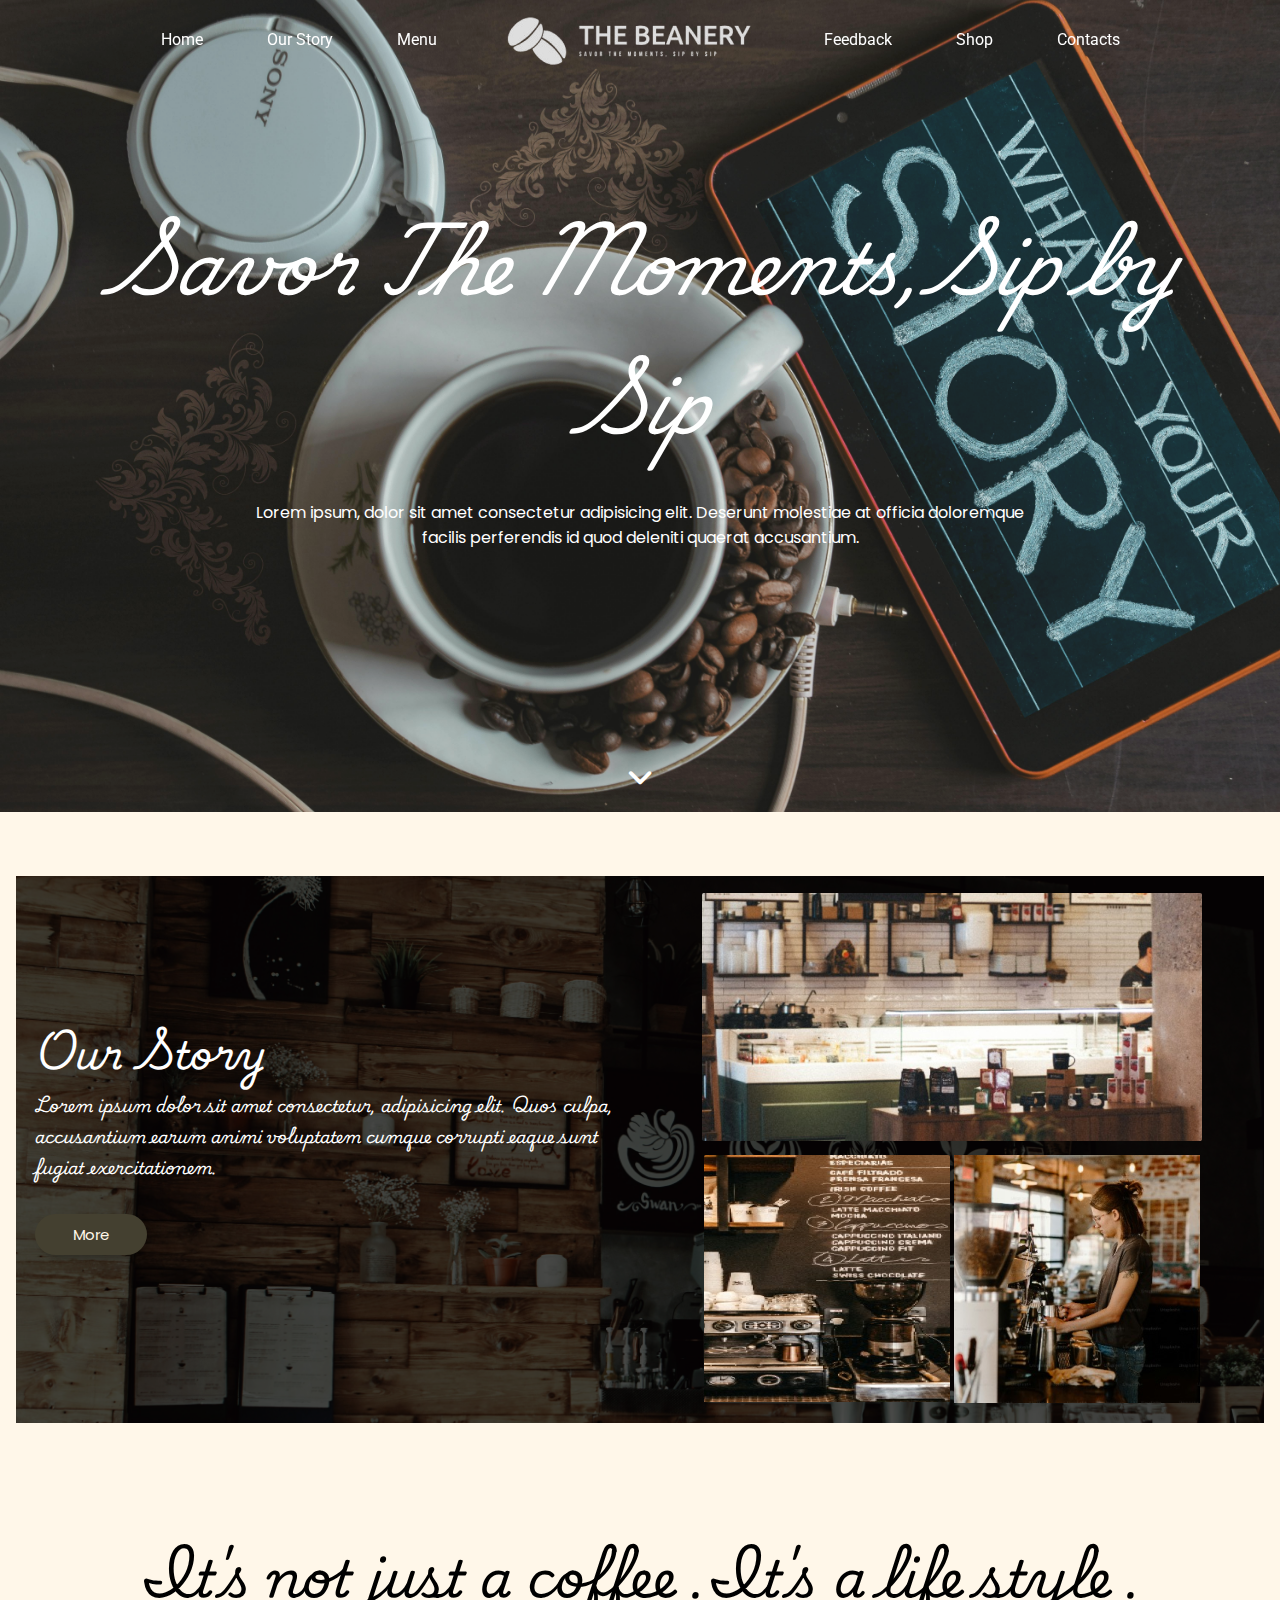
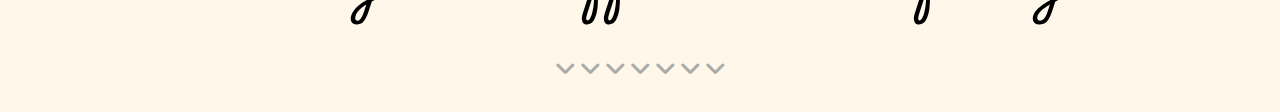
==== index.html @ 9122b4fc "0.0.1v" ====
<!DOCTYPE html>
<html lang="en">
  <head>
    <meta charset="UTF-8" />
    <meta name="viewport" content="width=device-width, initial-scale=1.0" />
    <link rel="stylesheet" href="./css/nav-bar.css" />
    <link rel="stylesheet" href="./css/body.css" />
    <link
      rel="stylesheet"
      href="https://cdn.jsdelivr.net/npm/bootstrap-icons@1.3.0/font/bootstrap-icons.css"
    />
    <link
      rel="stylesheet"
      href="https://cdnjs.cloudflare.com/ajax/libs/font-awesome/6.5.2/css/all.min.css"
    />
    <link rel="icon" type="image/png" href="./assets/icon/bean.png" />
    <script src="./js/click-btn.js" defer></script>
    <title>THE BEANERY.shop</title>
  </head>
  <body id="top">
    <!-- whole body -->
    <header class="header">
      <!-- start of nav-bar -->
      <nav>
        <div class="container nav_container">
          <a href="#top" class="nav_logo">
            <img src="../assets/logo/header-logo.png" alt="" />
          </a>
          <ul class="nav_menu">
            <li><a href="#top">Home</a></li>
            <li><a href="#story">Our Story</a></li>
            <li><a href="#menu">Menu</a></li>
            <img class="logo" src="../assets/logo/header-logo.png" alt="" />
            <li><a href="#">Feedback</a></li>
            <li><a href="#">Shop</a></li>
            <li><a href="#">Contacts</a></li>
          </ul>
          <button id="open-menu-btn"><i class="fa-solid fa-bars"></i></button>
          <button id="close-menu-btn"><i class="fa-solid fa-xmark"></i></button>
        </div>
      </nav>
      <!-- end nav-bar -->
      <!-- caption -->
      <div class="caption-container">
        <h1 class="caption-title">Savor The Moments,Sip by Sip</h1>
        <p class="caption-text">
          Lorem ipsum, dolor sit amet consectetur adipisicing elit. Deserunt
          molestiae at officia doloremque <br />facilis perferendis id quod
          deleniti quaerat accusantium.
        </p>
      </div>
      <div class="down-arrow">
        <a href="#main"><i class="fa-solid fa-angle-down"></i></a>
      </div>
    </header>
    <!-- main body container -->
    <main id="main" class="main-container">
      <!-- start of story -->
      <section id="story" class="story-container" id="story">
        <div class="contents">
          <div class="content-details">
            <h1>Our Story</h1>
            <p>
              Lorem ipsum dolor sit amet consectetur, adipisicing elit. Quos
              culpa, accusantium earum animi voluptatem cumque corrupti eaque
              sunt fugiat exercitationem.
            </p>
            <button class="btn-style">More</button>
          </div>
        </div>
        <div class="image-section">
          <div class="img-section img-1">
            <img src="../assets/image/img-1.png" alt="img-1" />
          </div>
          <div class="img-section2">
            <img src="../assets/image/img-2.png" alt="img-2" />
            <img src="../assets/image/img-3.png" alt="img-3" />
          </div>
        </div>
      </section>
      <!-- end of story -->
      <!-- start of menu -->
      <section class="menu-container" id="menu">
        <div class="menu-content">
          <h2 class="menu-title">
            It's not just a coffee .It's a life style .
          </h2>
          <!-- text underline -->
          <div class="under-arrow">
            <i class="fa-solid fa-angle-down"></i>
            <i class="fa-solid fa-angle-down"></i>
            <i class="fa-solid fa-angle-down"></i>
            <i class="fa-solid fa-angle-down"></i>
            <i class="fa-solid fa-angle-down"></i>
            <i class="fa-solid fa-angle-down"></i>
            <i class="fa-solid fa-angle-down"></i>
          </div>
          <!-- menu-details -->
          <div class="menu-details">
            <h3></h3>
          </div>
        </div>
      </section>
      <!-- end of menu -->
    </main>
    <footer></footer>
  </body>
</html>
---- css/nav-bar.css ----
@import url("https://fonts.googleapis.com/css2?family=Roboto:ital,wght@0,100;0,300;0,400;0,500;0,700;0,900;1,100;1,300;1,400;1,500;1,700;1,900&display=swap");
@import url("https://fonts.googleapis.com/css2?family=Playwrite+CO:wght@100..400&family=Poppins:ital,wght@0,100;0,200;0,300;0,400;0,500;0,600;0,700;0,800;0,900;1,100;1,200;1,300;1,400;1,500;1,600;1,700;1,800;1,900&display=swap");
@import url("./animation.css");

:root {
  --font-roboto: "Roboto", sans-serif;
  --font-popping: "Poppins", sans-serif;
  --font-playwrite: "Playwrite CO", cursive;
  --coffee: #fff7e9;
  --btn-color: #444030;
  --btn-color-pale:#444030a5;
  --white: white;
  --pale-white: #ababab;
  --container-width-lg: 82%;
  --container-width-md: 90%;
  --container-width-sm: 98%;
  --transition: all 400ms ease;
}
html {
  scroll-behavior: smooth;
}
/* universal */
* {
  padding: 0;
  margin: 0;
  box-sizing: border-box;
  list-style: none;
  text-decoration: none;
  outline: 0;
}
body {
  background-color: var(--coffee);
  font-family: var(--font-roboto);
  font-weight: 400;
  color: var(--white);
}

/* header part */
.header {
  position: relative;
  width: 100%;
  height: 100%;
  display: flex;
  flex-direction: column;
  overflow: hidden;
}
/* bg-image */
.header::before {
  content: "";
  position: absolute;
  bottom: 0;
  width: 100%;
  height: 100%;
  background-image: url("../assets/image/header-bg.jpg");
  background-size: cover;
  background-position: center;
  opacity: 0.9;
  z-index: -1;
}

/* nav bar */
h1,
h2,
h3,
h4 {
  color: var(--white);
}
h1 {
  font-size: 4.4rem;
}
h2 {
  font-size: 3.2rem;
}
img {
  max-width: 100%;
  object-fit: cover;
}
.container {
  width: var(--container-width-lg);
  max-width: 1800px;
  margin: 0 auto;
}
.nav_logo {
  display: none;
}
/* nav-bar */
nav {
  width: 100vw;
  height: 5rem;
  display: flex;
  justify-content: center;
  position: fixed;
  z-index: 10;
  background-color: transparent;
  animation: fadeIn 1s ease-in-out;
}
nav a {
  color: var(--white);
  font-size: 1rem;
  transition: var(--transition);
}
nav a:hover {
  color: var(--white);
}
.nav_container {
  display: flex;
  justify-content: center;
  align-items: center;
}
nav button {
  display: none;
}
.nav_menu {
  display: flex;
  justify-content: center;
  align-items: center;
  gap: 4rem;
}

/* end of nav bar */
/* caption-container */
.caption-container {
  display: flex;
  flex-direction: column;
  justify-content: center;
  align-items: center;
  margin: 15% 0;
  padding: 0 2rem;
  text-align: center;
  animation: fadeIn 0.5s ease-in-out;
}
.caption-title {
  font-family: var(--font-playwrite);
  font-weight: 600;
  font-style: italic;
  margin-bottom: 10px;
  animation: slideInFromLeft 0.5s ease-in-out;
}
.caption-text {
  font-family: var(--font-popping);
  font-weight: 400;
  font-style: normal;
  padding: 20px 20px;
  animation: slideInFromRight 0.5s ease-in-out;
}
/* arrow part */
.down-arrow {
  display: flex;
  justify-content: center;
  align-items: baseline;
  color: var(--white);
  animation: fadeIn 0.5s ease-in-out;
  margin-bottom: 20px;
}
.down-arrow i {
  font-size: 30px;
  cursor: pointer;
  color: var(--white);
  transition: all 0.3s ease-in-out;
  animation: heartbeat 1s ease-in-out infinite;
}
/* anchor element animation for laptop version */
@media screen and (min-width: 1200px) {
  .nav_menu a{
    color:white;
    line-height: 2;
    position: relative;
  }
  .nav_menu a::before{
    content: "";
    position: absolute;
    width: 0;
    height: 2px;
    border-radius: 2px;
    background-color: var(--white);
    bottom: -0.2rem;
    left: 50%;
    transition: width 0.4s, left 0.4s;
  }
  .nav_menu a:hover::before{
    width: 100%;
    left: 0;
  }
}
/* for large tablet */
@media screen and (max-width: 1024px) {
  .header {
    width: 100%;
    height: auto;
    display: flex;
    flex-direction: column;
    overflow: hidden;
  }
  h1 {
    font-size: 2rem;
  }
  h2 {
    font-size: 1.6rem;
  }
  .container {
    width: var(--container-width-md);
  }
  .lead {
    margin-top: 0.6rem;
  }
  nav {
    background-color:var(--btn-color-pale);
  }
  .nav_container {
    position: relative;
    width: 100%;
    justify-content: space-between;
    align-items: center;
  }
  .nav_logo {
    display: block;
    color: var(--color-white);
    margin-left: 2rem;
  }
  .nav_menu {
    position: fixed;
    top: 5rem;
    right: 0;
    height: fit-content;
    width: 18rem;
    flex-direction: column;
    gap: 0;
    z-index: 99;
    display: none;
    perspective: 500px;
  }
  /* nav menu animation */
  .nav_menu li {
    width: 100%;
    height: 5.4rem;
    animation: flipnavItem 400ms ease forwards;
    transform-origin: top;
  }
  .nav_menu li:nth-child(2) {
    animation-delay: 50ms;
  }
  .nav_menu li:nth-child(3) {
    animation-delay: 150ms;
  }
  .nav_menu li:nth-child(4) {
    animation-delay: 250ms;
  }
  .nav_menu li:nth-child(5) {
    animation-delay: 350ms;
  }
  .nav_menu li:nth-child(6) {
    animation-delay: 450ms;
  }
  .nav_menu li:nth-child(7) {
    animation-delay: 550ms;
  }
  .logo{
    display: none;
  }
  .nav_menu li a {
    background-color: var(--coffee);
    box-shadow: -2rem 2rem 2rem rgba(0, 0, 0, 0.2);
    color:var(--btn-color);
    width: 100%;
    height: 100%;
    display: flex;
    align-items: center;
    justify-content: center;
  }
  
  .nav_menu li a:hover {
    background-color: var(--btn-color-pale);
    color: var(--pale-white);
  }
  /* menu button */
  nav button {
    display: inline-block;
    margin-left: 1.4rem;
    background-color: transparent;
    color: var(--white);
    cursor: pointer;
    border: none;
    font-size: 2.4rem;
  }
  nav button#close-menu-btn {
    display: none;
    margin-right:2rem;
  }
  nav button#open-menu-btn {
    display: inline-block;
    margin-right: 2rem;
  }
  
}
/* media reponsive for mobile */
@media screen and (max-width: 768px) {
  .container {
    width: var(--container-width-sm);
  }
  h1{
    font-size: 2.6rem;
  }
  h2{
    font-size: 1.4rem;
  }
  h3{
    font-size: 1.2rem;
  }
  .btn-lg {
    font-size: 1rem;
  }
  /* nav bar */
  nav button{
    margin: 0;
    font-size: 1.7rem;
  }
  .nav_logo {
    margin: 4px;
  }
  .btn {
    display: flex;
    justify-content: flex-end;
    align-items: center;
    cursor: pointer;
  }
  .btn i:hover {
    color: var(--coffee);
  }
  
  .logo img {
    display: block;
    width: 200px;
    height: auto;
  }
  .caption-container {
    display: flex;
    flex-direction: column;
    justify-content: center;
    align-items: center;
    margin-top: 25%;
    margin-bottom: 0;
  }
  .caption-title {
    font-size: 20px;
    margin: 0;
  }
  .caption-text {
    font-size: 14px;
    padding: 0 20px;
  }
  .down-arrow {
    display: flex;
    justify-content: center;
    align-items: flex-end;
    color: var(--white);
    margin-top: 60%;
    padding: 10px 0;
  }
  .down-arrow i {
    font-size: 30px;
    cursor: pointer;
    color: var(--white);
    transition: all 0.3s ease-in-out;
    animation: heartbeat 1s ease-in-out infinite;
  }
}
---- css/body.css ----
@import url("./nav-bar.css");
@import url("./animation.css");

:root {
  --font-roboto: "Roboto", sans-serif;
  --font-popping: "Poppins", sans-serif;
  --font-playwrite: "Playwrite CO", cursive;
  --coffee: #fff7e9;
  --btn-color: #444030;
  --btn-color-pale: #444030a5;
  --white: white;
  --pale-white: #ababab;
  --container-width-lg: 82%;
  --container-width-md: 90%;
  --container-width-sm: 98%;
  --transition: all 400ms ease;
}

.main-container {
  width: 100%;
  height: 100vh;
  display: flex;
  flex-direction: column;
  justify-content: center;
  align-items: center;
  background-color: var(--coffee);
  animation: slideInFromBottom 0.5s ease-in-out;
  gap: 20px;
}
/* start of story */
.story-container {
  width: calc(100% - 2rem);
  height: 80%;
  position: relative;
  background-image: url('../assets/image/story-bg.jpg');
  background-position: center;
  background-size: cover;
  background-repeat: no-repeat;
  margin: 4rem;
  display: flex;
  justify-content: space-between;
  align-items: center;
  overflow: hidden;
}
.story-container::before{
  content: '';
  position: absolute;
  top: 0;
  left: 0;
  width: 100%;
  height: 100%;
  background-color: rgba(0, 0, 0, 0.7);
  z-index: 1;
}

.contents,
.image-section {
  z-index: 2;
}

.contents{
  width: 50%;
  height: 100%;
  display: flex;
  flex-direction: column;
  justify-content: center;
  align-items: center;
  text-align: left;
  color: var(--white);
}

.contents {
  font-family: var(--font-playwrite);
  margin: 1rem 0;
  font-weight: 400;
  padding: 0 1.2rem;
}
.content-details{
  animation: slideInFromLeft 2s ease-in-out;
}
.contents h1 {
  font-size: 2.4rem;
  font-weight: 600;
}
.btn-style {
  width: 7rem;
  margin: 2rem 0;
  padding: 0.5rem;
  background-color: var(--btn-color);
  font-family: var(--font-popping);
  font-size: 15px;
  border: 1px solid transparent;
  color: var(--coffee);
  border-radius:2rem ;
  cursor: pointer;
  transition: var(--transition);
  box-shadow: 4px 4px 4px rgba(0, 0, 0, 0.2);
}

.btn-style:hover {
  background-color:var(--pale-white);
}

.image-section {
  width: 50%;
  display: flex;
  flex-direction: column;
  justify-content: center;
  align-items: center;
  gap: 10px;
  animation: fadeIn 2s ease-in-out;
}
.img-section,
.img-section2{
  max-width: 100%;
  height: auto;
}
.img-section .img-1{
  flex-direction: column;
  justify-content: center;
  align-items: center;
}
.img-section2{
  flex-direction: row;
  gap: 10px;
}
/* end of story */
/* start of menu */
.menu-container {
  width: 100%;
  display: flex;
  flex-direction: column;
  justify-content: center;
  align-items: center;
  text-align: center;
  margin: 1rem;
  animation: fadeIn 1.5s ease-in-out;
}

.menu-content h2{
  font-family: var(--font-playwrite);
  color: black;
  margin-bottom: 1rem;
  animation: slideInFromLeft 1.5s ease-in-out;
}
.under-arrow{
  text-align: center;
  animation: slideInFromBottom 2s ease-in-out;
  color: black;
}
.under-arrow i{
  margin: 1rem 0;
  gap: 0;
  padding: 0;
  font-size: 1.5rem;
  color: var(--pale-white);
  animation: moveUpDown 1s ease-in-out infinite;
}

/* responsive for tablet */
@media screen and (max-width: 1024px) {
  .story-container {
    display: flex;
    width: 100%;
    justify-content: center;
    align-items: center;
  }
  .contents{
    width: 50%;
    height: auto;
  }
  .contents h1{
    font-size: 1.5rem;
  }
  .contents p{
    font-size: 0.7rem;
  }
  .image-section {
    width: 50%;
    display: flex;
    flex-direction: column;
    justify-content: center;
    align-items: center;
    gap: 10px;
    margin-left: 1rem;
  }
  .img-section{
    max-width: 100%;
  }
  .img-section2{
    max-width: 50%;
  }
  .img-section.img-1{
    width: 100%;
    flex-direction: column;
    justify-content: center;
    align-items: center;
  }
  .img-section2{
    display: flex;
    width: 100%;
    justify-content: center;
    align-items: center;
    flex-direction: row;
  }
}
/* responsive for mobile */
@media screen and (max-width: 600px) {
  .story-container {
    display: flex;
    width: 100%;
    flex-direction: column;
    justify-content: center;
    align-items: center;
  }
  .contents{
    width: 100%;
    height: auto;
  }
  .content-details{
    width: 100%;
    margin-top: 2rem;
  }
  .contents h1{
    font-size: 1.5rem;
  }
  .contents p{
    font-size: 0.7rem;
  }
  .image-section {
    width:60%;
    display: flex;
    flex-direction: column;
    justify-content: center;
    align-items: center;
    gap: 10px;
    margin:0 1rem;
  }
}
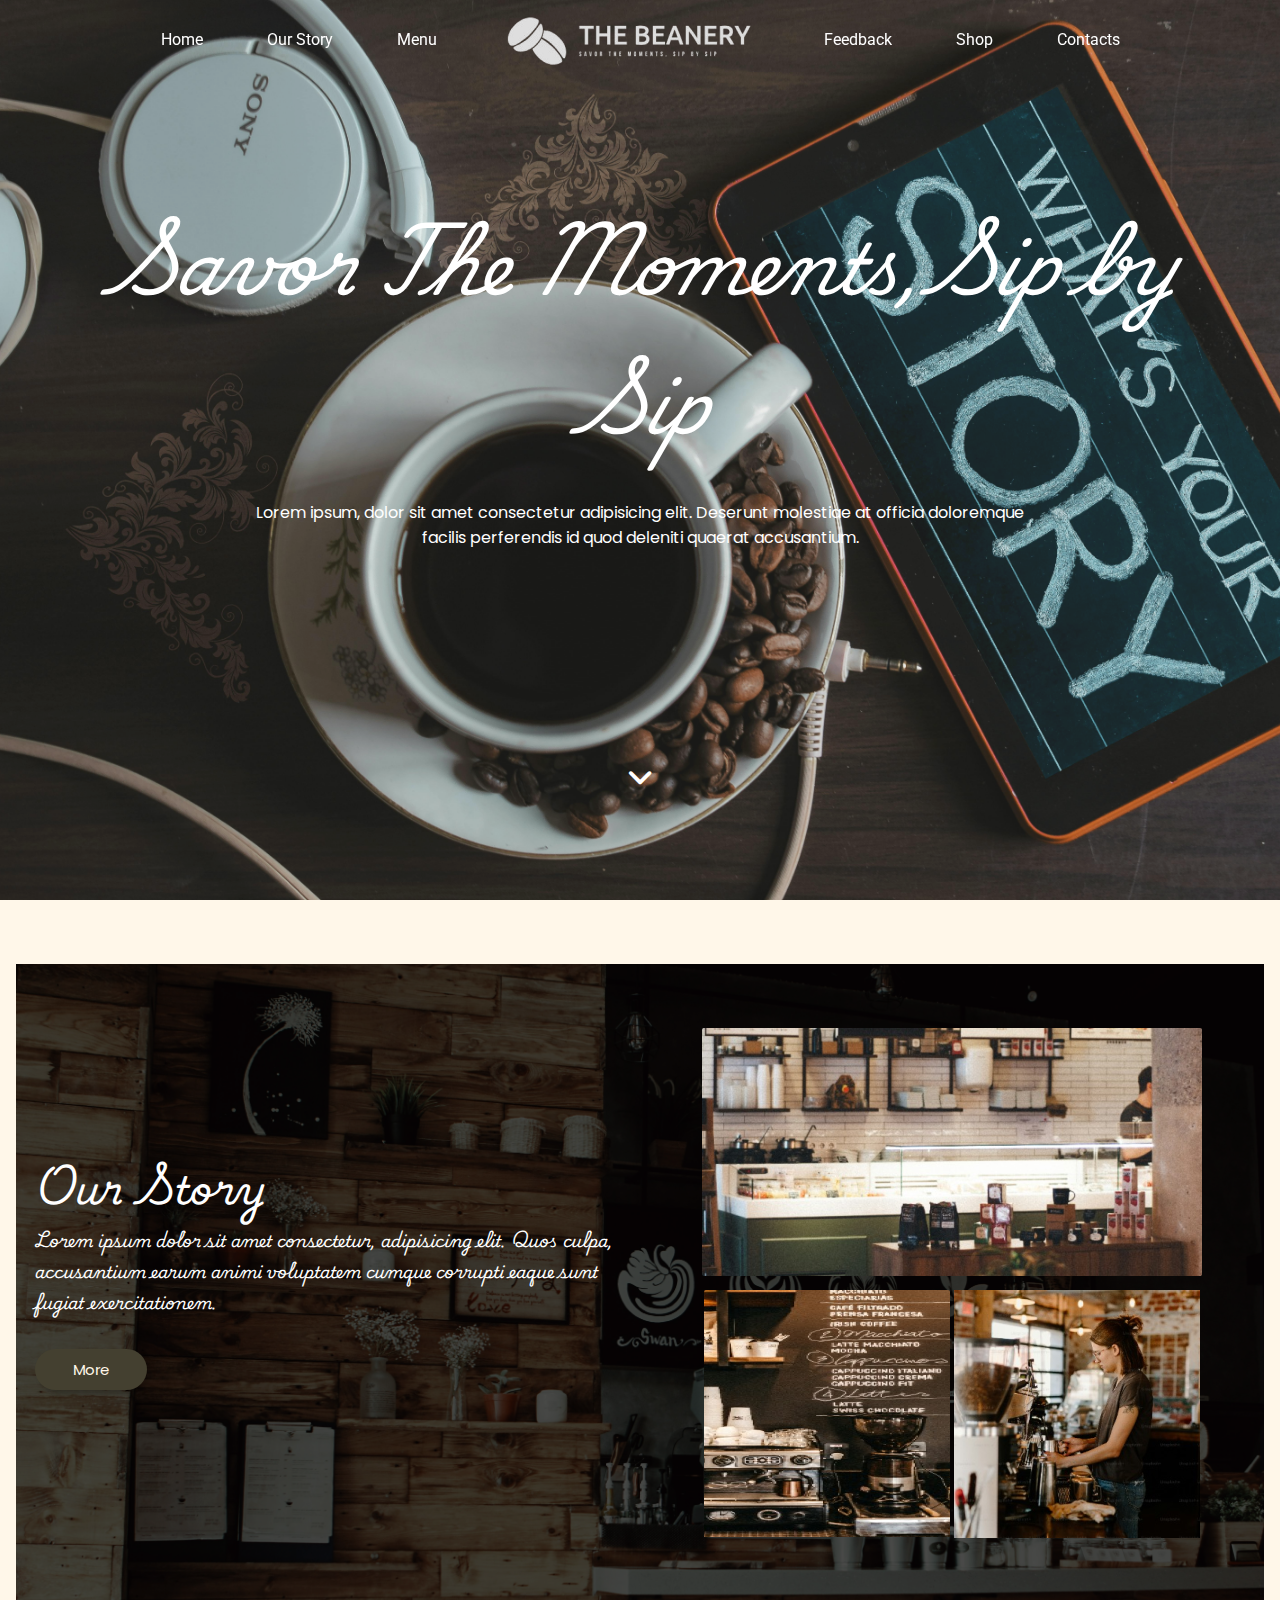
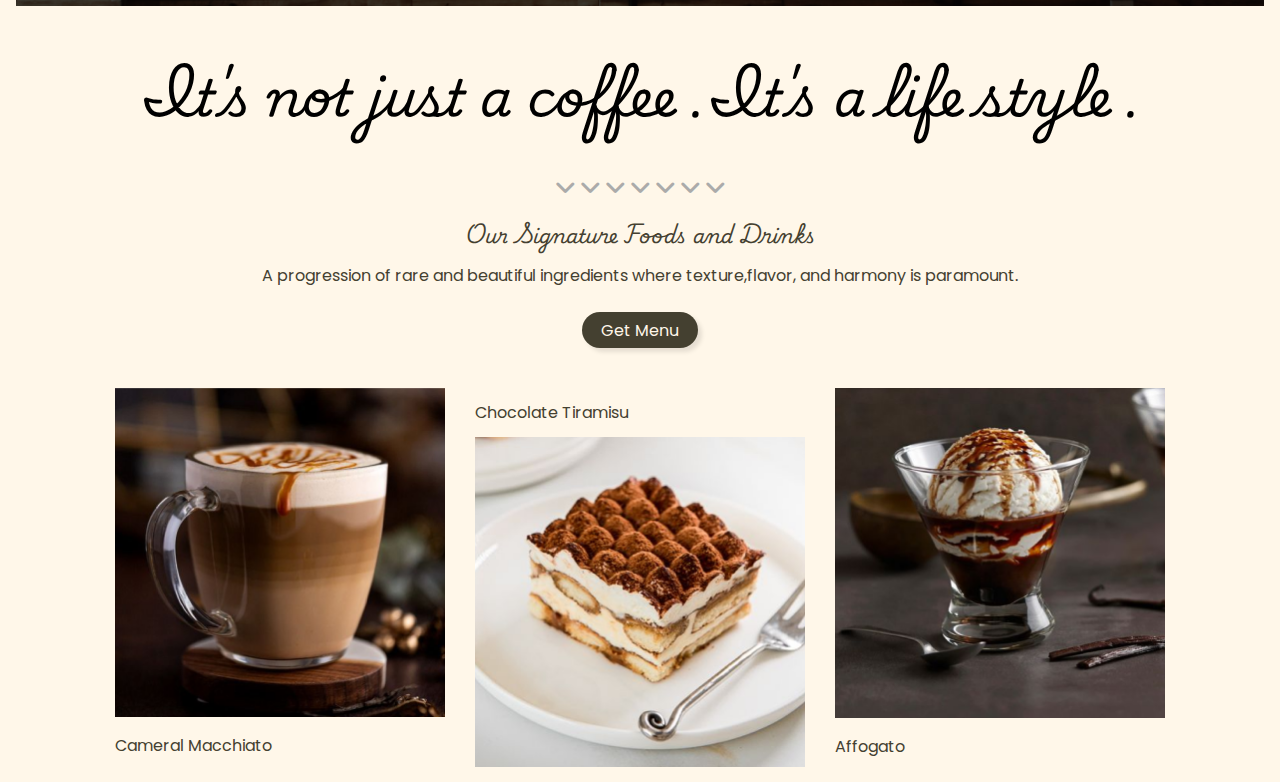
==== commit 0ce0f8c4: "completed menu part" ====
--- a/index.html
+++ b/index.html
@@ -15,6 +15,7 @@
     />
     <link rel="icon" type="image/png" href="./assets/icon/bean.png" />
     <script src="./js/click-btn.js" defer></script>
+
     <title>THE BEANERY.shop</title>
   </head>
   <body id="top">
@@ -24,13 +25,13 @@
       <nav>
         <div class="container nav_container">
           <a href="#top" class="nav_logo">
-            <img src="../assets/logo/header-logo.png" alt="" />
+            <img src="./assets/logo/header-logo.png" alt="" />
           </a>
           <ul class="nav_menu">
             <li><a href="#top">Home</a></li>
             <li><a href="#story">Our Story</a></li>
             <li><a href="#menu">Menu</a></li>
-            <img class="logo" src="../assets/logo/header-logo.png" alt="" />
+            <img class="logo" src="./assets/logo/header-logo.png" alt="" />
             <li><a href="#">Feedback</a></li>
             <li><a href="#">Shop</a></li>
             <li><a href="#">Contacts</a></li>
@@ -70,11 +71,11 @@
         </div>
         <div class="image-section">
           <div class="img-section img-1">
-            <img src="../assets/image/img-1.png" alt="img-1" />
+            <img src="./assets/image/img-1.png" alt="img-1" />
           </div>
           <div class="img-section2">
-            <img src="../assets/image/img-2.png" alt="img-2" />
-            <img src="../assets/image/img-3.png" alt="img-3" />
+            <img src="./assets/image/img-2.png" alt="img-2" />
+            <img src="./assets/image/img-3.png" alt="img-3" />
           </div>
         </div>
       </section>
@@ -97,7 +98,27 @@
           </div>
           <!-- menu-details -->
           <div class="menu-details">
-            <h3></h3>
+            <h3>Our Signature Foods and Drinks</h3>
+            <p>
+              A progression of rare and beautiful ingredients where
+              texture,flavor, and harmony is paramount.
+            </p>
+            <button class="btn-menu">Get Menu</button>
+          </div>
+          <div class="menu-img">
+            <div class="img-container">
+              <img src="./assets/image/cameral.png" alt="cameral macchiato" />
+              <p class="img-p">cameral macchiato</p>
+            </div>
+            <div class="img-container">
+              <p class="img-pa">chocolate tiramisu</p>
+              <img src="./assets/image/chocolate.png" alt="chocolate tiramisu" />
+              <p class="img-para">chocolate tiramisu</p>
+            </div>
+            <div class="img-container">
+              <img src="./assets/image/affogato.png" alt="affogato" />
+              <p class="img-p">affogato</p>
+            </div>
           </div>
         </div>
       </section>
--- a/css/nav-bar.css
+++ b/css/nav-bar.css
@@ -8,7 +8,7 @@
   --font-playwrite: "Playwrite CO", cursive;
   --coffee: #fff7e9;
   --btn-color: #444030;
-  --btn-color-pale:#444030a5;
+  --btn-color-pale: #444030a5;
   --white: white;
   --pale-white: #ababab;
   --container-width-lg: 82%;
@@ -92,7 +92,7 @@
   position: fixed;
   z-index: 10;
   background-color: transparent;
-  animation: fadeIn 1s ease-in-out;
+  animation: fadeIn 1.5s ease-in-out;
 }
 nav a {
   color: var(--white);
@@ -127,21 +127,21 @@
   margin: 15% 0;
   padding: 0 2rem;
   text-align: center;
-  animation: fadeIn 0.5s ease-in-out;
+  animation: fadeIn 1s ease-in-out;
 }
 .caption-title {
   font-family: var(--font-playwrite);
   font-weight: 600;
   font-style: italic;
   margin-bottom: 10px;
-  animation: slideInFromLeft 0.5s ease-in-out;
+  animation: slideInFromLeft 2s ease-in-out;
 }
 .caption-text {
   font-family: var(--font-popping);
   font-weight: 400;
   font-style: normal;
   padding: 20px 20px;
-  animation: slideInFromRight 0.5s ease-in-out;
+  animation: slideInFromRight 2s ease-in-out;
 }
 /* arrow part */
 .down-arrow {
@@ -149,7 +149,7 @@
   justify-content: center;
   align-items: baseline;
   color: var(--white);
-  animation: fadeIn 0.5s ease-in-out;
+  animation: fadeIn 1s ease-in-out;
   margin-bottom: 20px;
 }
 .down-arrow i {
@@ -161,12 +161,12 @@
 }
 /* anchor element animation for laptop version */
 @media screen and (min-width: 1200px) {
-  .nav_menu a{
-    color:white;
+  .nav_menu a {
+    color: white;
     line-height: 2;
     position: relative;
   }
-  .nav_menu a::before{
+  .nav_menu a::before {
     content: "";
     position: absolute;
     width: 0;
@@ -177,7 +177,7 @@
     left: 50%;
     transition: width 0.4s, left 0.4s;
   }
-  .nav_menu a:hover::before{
+  .nav_menu a:hover::before {
     width: 100%;
     left: 0;
   }
@@ -204,7 +204,7 @@
     margin-top: 0.6rem;
   }
   nav {
-    background-color:var(--btn-color-pale);
+    background-color: var(--btn-color-pale);
   }
   .nav_container {
     position: relative;
@@ -254,20 +254,20 @@
   .nav_menu li:nth-child(7) {
     animation-delay: 550ms;
   }
-  .logo{
+  .logo {
     display: none;
   }
   .nav_menu li a {
     background-color: var(--coffee);
     box-shadow: -2rem 2rem 2rem rgba(0, 0, 0, 0.2);
-    color:var(--btn-color);
+    color: var(--btn-color);
     width: 100%;
     height: 100%;
     display: flex;
     align-items: center;
     justify-content: center;
   }
-  
+
   .nav_menu li a:hover {
     background-color: var(--btn-color-pale);
     color: var(--pale-white);
@@ -284,33 +284,32 @@
   }
   nav button#close-menu-btn {
     display: none;
-    margin-right:2rem;
+    margin-right: 2rem;
   }
   nav button#open-menu-btn {
     display: inline-block;
     margin-right: 2rem;
   }
-  
 }
 /* media reponsive for mobile */
 @media screen and (max-width: 768px) {
   .container {
     width: var(--container-width-sm);
   }
-  h1{
+  h1 {
     font-size: 2.6rem;
   }
-  h2{
+  h2 {
     font-size: 1.4rem;
   }
-  h3{
+  h3 {
     font-size: 1.2rem;
   }
   .btn-lg {
     font-size: 1rem;
   }
   /* nav bar */
-  nav button{
+  nav button {
     margin: 0;
     font-size: 1.7rem;
   }
@@ -326,7 +325,7 @@
   .btn i:hover {
     color: var(--coffee);
   }
-  
+
   .logo img {
     display: block;
     width: 200px;
@@ -364,5 +363,3 @@
     animation: heartbeat 1s ease-in-out infinite;
   }
 }
-  
-
--- a/css/body.css
+++ b/css/body.css
@@ -15,35 +15,41 @@
   --container-width-sm: 98%;
   --transition: all 400ms ease;
 }
-
-.main-container {
+body {
   width: 100%;
   height: 100vh;
-  display: flex;
-  flex-direction: column;
-  justify-content: center;
-  align-items: center;
   background-color: var(--coffee);
-  animation: slideInFromBottom 0.5s ease-in-out;
+}
+main {
+  width: 100%;
+  min-height: 100vh;
+  display: flex;
+  flex-direction: column;
+  justify-content: center;
+  align-items: center;
+  background-color: var(--coffee);
+  animation: slideInFromBottom 1.5s ease-in-out;
   gap: 20px;
+  padding: 2rem 0;
 }
 /* start of story */
 .story-container {
   width: calc(100% - 2rem);
-  height: 80%;
+  height: 100%;
   position: relative;
-  background-image: url('../assets/image/story-bg.jpg');
+  background-image: url("../assets/image/story-bg.jpg");
   background-position: center;
   background-size: cover;
   background-repeat: no-repeat;
-  margin: 4rem;
-  display: flex;
-  justify-content: space-between;
+  margin-top: 2rem;
+  padding: 4rem 0;
+  display: flex;
+  justify-content: center;
   align-items: center;
   overflow: hidden;
 }
-.story-container::before{
-  content: '';
+.story-container::before {
+  content: "";
   position: absolute;
   top: 0;
   left: 0;
@@ -58,7 +64,7 @@
   z-index: 2;
 }
 
-.contents{
+.contents {
   width: 50%;
   height: 100%;
   display: flex;
@@ -75,7 +81,7 @@
   font-weight: 400;
   padding: 0 1.2rem;
 }
-.content-details{
+.content-details {
   animation: slideInFromLeft 2s ease-in-out;
 }
 .contents h1 {
@@ -91,18 +97,20 @@
   font-size: 15px;
   border: 1px solid transparent;
   color: var(--coffee);
-  border-radius:2rem ;
+  border-radius: 2rem;
   cursor: pointer;
   transition: var(--transition);
   box-shadow: 4px 4px 4px rgba(0, 0, 0, 0.2);
 }
 
-.btn-style:hover {
-  background-color:var(--pale-white);
+.btn-style:hover,
+.btn-menu:hover {
+  background-color: var(--pale-white);
 }
 
 .image-section {
   width: 50%;
+  height: 50%;
   display: flex;
   flex-direction: column;
   justify-content: center;
@@ -111,16 +119,16 @@
   animation: fadeIn 2s ease-in-out;
 }
 .img-section,
-.img-section2{
+.img-section2 {
   max-width: 100%;
   height: auto;
 }
-.img-section .img-1{
-  flex-direction: column;
-  justify-content: center;
-  align-items: center;
-}
-.img-section2{
+.img-section .img-1 {
+  flex-direction: column;
+  justify-content: center;
+  align-items: center;
+}
+.img-section2 {
   flex-direction: row;
   gap: 10px;
 }
@@ -128,6 +136,7 @@
 /* start of menu */
 .menu-container {
   width: 100%;
+  height: auto;
   display: flex;
   flex-direction: column;
   justify-content: center;
@@ -137,18 +146,18 @@
   animation: fadeIn 1.5s ease-in-out;
 }
 
-.menu-content h2{
+.menu-content h2 {
   font-family: var(--font-playwrite);
   color: black;
   margin-bottom: 1rem;
   animation: slideInFromLeft 1.5s ease-in-out;
 }
-.under-arrow{
+.under-arrow {
   text-align: center;
   animation: slideInFromBottom 2s ease-in-out;
   color: black;
 }
-.under-arrow i{
+.under-arrow i {
   margin: 1rem 0;
   gap: 0;
   padding: 0;
@@ -156,23 +165,104 @@
   color: var(--pale-white);
   animation: moveUpDown 1s ease-in-out infinite;
 }
-
+.menu-details {
+  width: 100%;
+  justify-content: center;
+  align-items: center;
+  text-align: center;
+  font-family: var(--font-popping);
+  font-weight: 400;
+  color: var(--btn-color);
+}
+.menu-details h3 {
+  color: var(--btn-color);
+  line-height: 2;
+  font-family: var(--font-playwrite);
+  font-size: 1.2rem;
+  animation: fadeIn 2.2s ease-in-out;
+}
+.menu-details p {
+  margin-top: 10px;
+  font-size: 1rem;
+  animation: fadeIn 2.2s ease-in-out;
+}
+/* end of menu detail part */
+.btn-menu {
+  width: 7.3rem;
+  height: 2.2rem;
+  margin: 1.5rem 0;
+  padding: 1.2rem auto;
+  text-align: center;
+  background-color: var(--btn-color);
+  font-family: var(--font-popping);
+  font-size: 1rem;
+  font-weight: 400;
+  border: 1px solid transparent;
+  color: var(--coffee);
+  border-radius: 2rem;
+  cursor: pointer;
+  transition: var(--transition);
+  box-shadow: 4px 4px 4px rgba(0, 0, 0, 0.1);
+  animation: fadeIn 2.2s ease-in-out;
+}
+
+/* menu image section */
+.menu-img {
+  width: 100%;
+  height: auto;
+  display: flex;
+  flex-direction: row;
+  justify-content: center;
+  align-items: center;
+  gap: 10px;
+}
+.img-container {
+  width: 330px;
+  height: 330px;
+  margin: 1rem 10px;
+  text-align: left;
+}
+.img-container p {
+  color: var(--btn-color);
+  font-size: 1rem;
+  font-family: var(--font-popping);
+  font-weight: 400;
+  text-transform: capitalize;
+  margin: 12px 0;
+}
+.img-container img {
+  max-width: 100%;
+  height: auto;
+  object-fit: cover;
+}
+.img-para {
+  display: none;
+}
 /* responsive for tablet */
 @media screen and (max-width: 1024px) {
+  .main-container {
+    width: 100%;
+    height: auto;
+    display: flex;
+    flex-direction: column;
+    justify-content: center;
+    align-items: center;
+    gap: 10px;
+  }
   .story-container {
     display: flex;
     width: 100%;
     justify-content: center;
     align-items: center;
   }
-  .contents{
+  .contents {
     width: 50%;
     height: auto;
   }
-  .contents h1{
+  .contents h1 {
     font-size: 1.5rem;
   }
-  .contents p{
+  .contents p {
     font-size: 0.7rem;
   }
   .image-section {
@@ -184,28 +274,59 @@
     gap: 10px;
     margin-left: 1rem;
   }
-  .img-section{
+  .img-section {
     max-width: 100%;
   }
-  .img-section2{
+  .img-section2 {
     max-width: 50%;
   }
-  .img-section.img-1{
-    width: 100%;
-    flex-direction: column;
-    justify-content: center;
-    align-items: center;
-  }
-  .img-section2{
+  .img-section.img-1 {
+    width: 100%;
+    flex-direction: column;
+    justify-content: center;
+    align-items: center;
+  }
+  .img-section2 {
     display: flex;
     width: 100%;
     justify-content: center;
     align-items: center;
     flex-direction: row;
+  }
+  .menu-img{
+    width: 100%;
+    display: flex;
+    flex-direction: column;
+    justify-content: center;
+    align-items: center;
+  }
+  .img-container{
+    width: 100%;
+    height: auto;
+    display: flex;
+    flex-direction: column;
+    align-items: center;
+    text-align: left;
+    margin:10px 0;
+  }
+  .img-pa{
+    display: none;
+  }
+  .img-para{
+    display: block;
   }
 }
 /* responsive for mobile */
 @media screen and (max-width: 600px) {
+  .main-container {
+    width: 100%;
+    height: auto;
+    display: flex;
+    flex-direction: column;
+    justify-content: center;
+    align-items: center;
+    gap: 10px;
+  }
   .story-container {
     display: flex;
     width: 100%;
@@ -213,31 +334,42 @@
     justify-content: center;
     align-items: center;
   }
-  .contents{
-    width: 100%;
-    height: auto;
-  }
-  .content-details{
+  .contents {
+    width: 100%;
+    height: auto;
+  }
+  .content-details {
     width: 100%;
     margin-top: 2rem;
   }
-  .contents h1{
+  .contents h1 {
     font-size: 1.5rem;
   }
-  .contents p{
+  .contents p {
     font-size: 0.7rem;
   }
   .image-section {
-    width:60%;
+    width: 60%;
     display: flex;
     flex-direction: column;
     justify-content: center;
     align-items: center;
     gap: 10px;
-    margin:0 1rem;
-  }
-}
-
-
-
-
+    margin: 0 1rem;
+  }
+  .menu-container {
+    width: 100%;
+    display: flex;
+    flex-direction: column;
+    justify-content: center;
+    align-items: center;
+  }
+  .menu-content h2 {
+    font-size: 1rem;
+    margin-bottom: 10px;
+  }
+  .menu-details h3,
+  .menu-details p {
+    font-size: 1rem;
+  }
+}
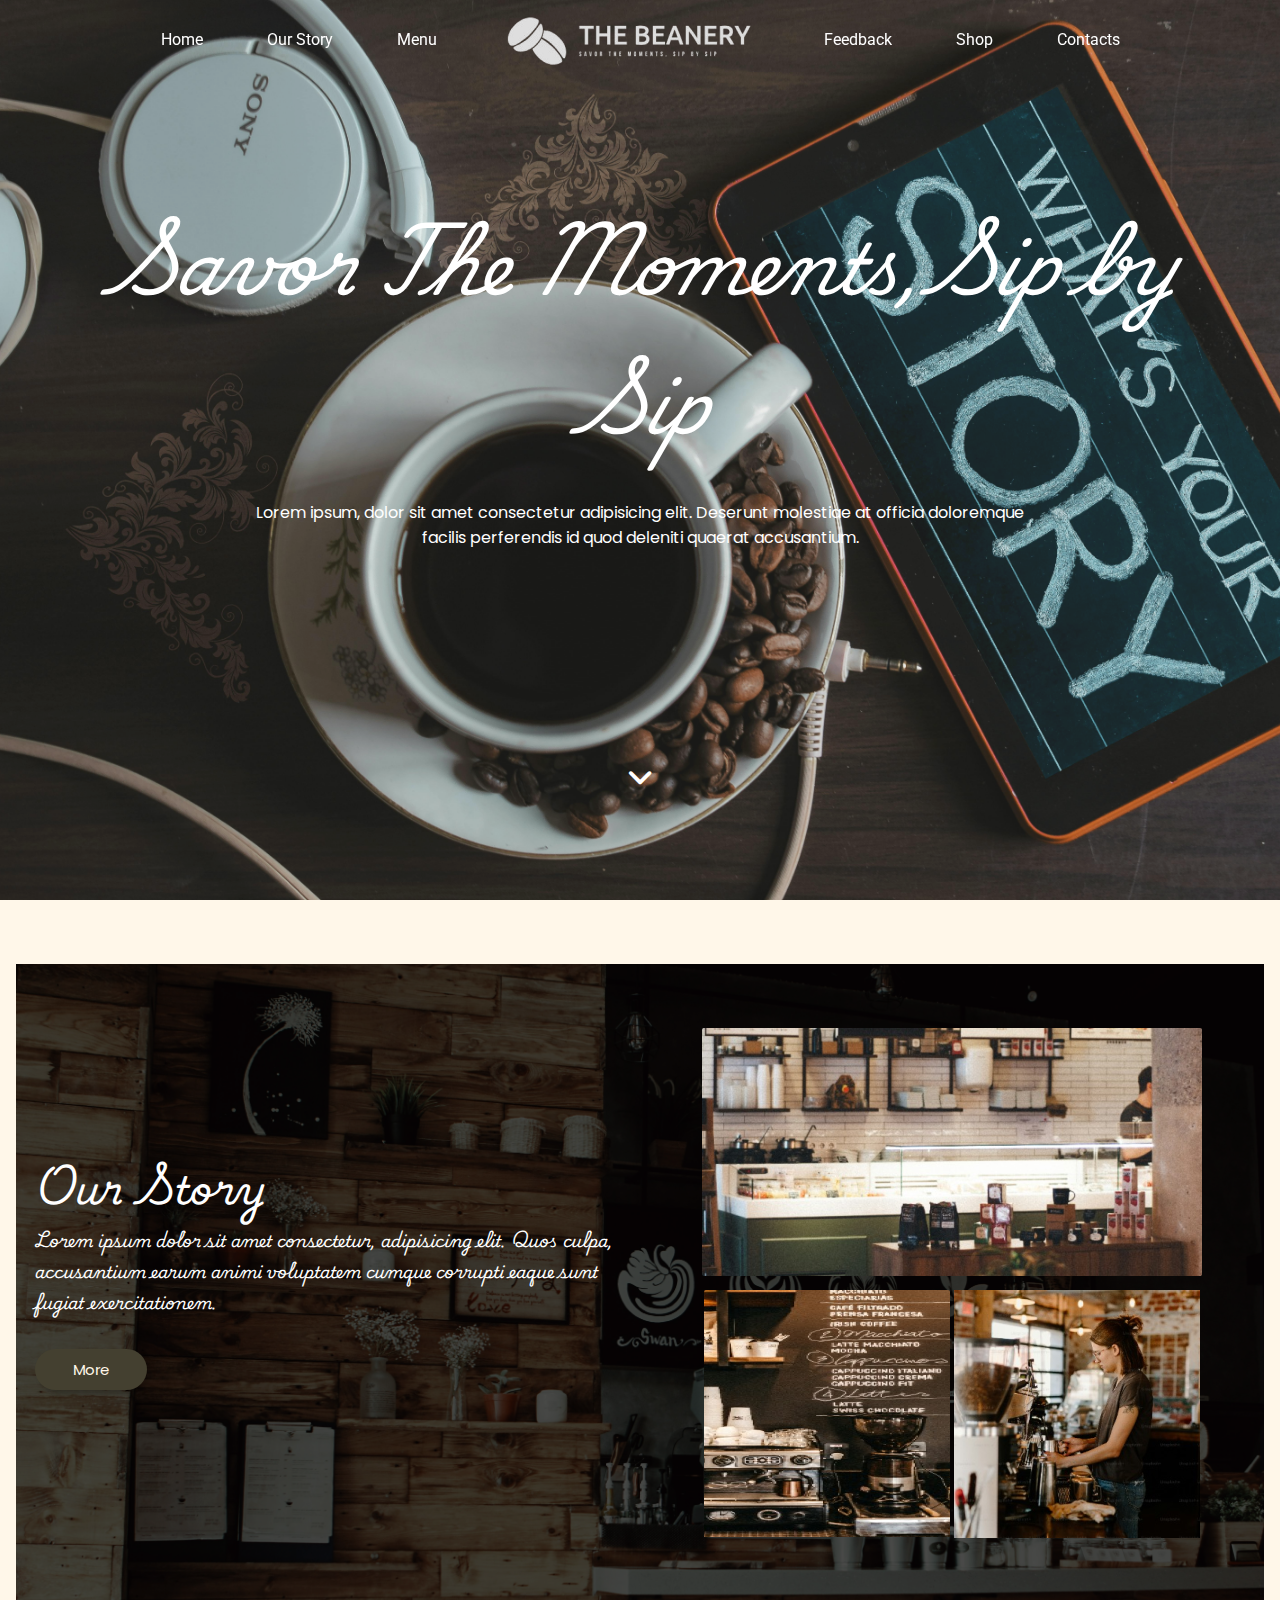
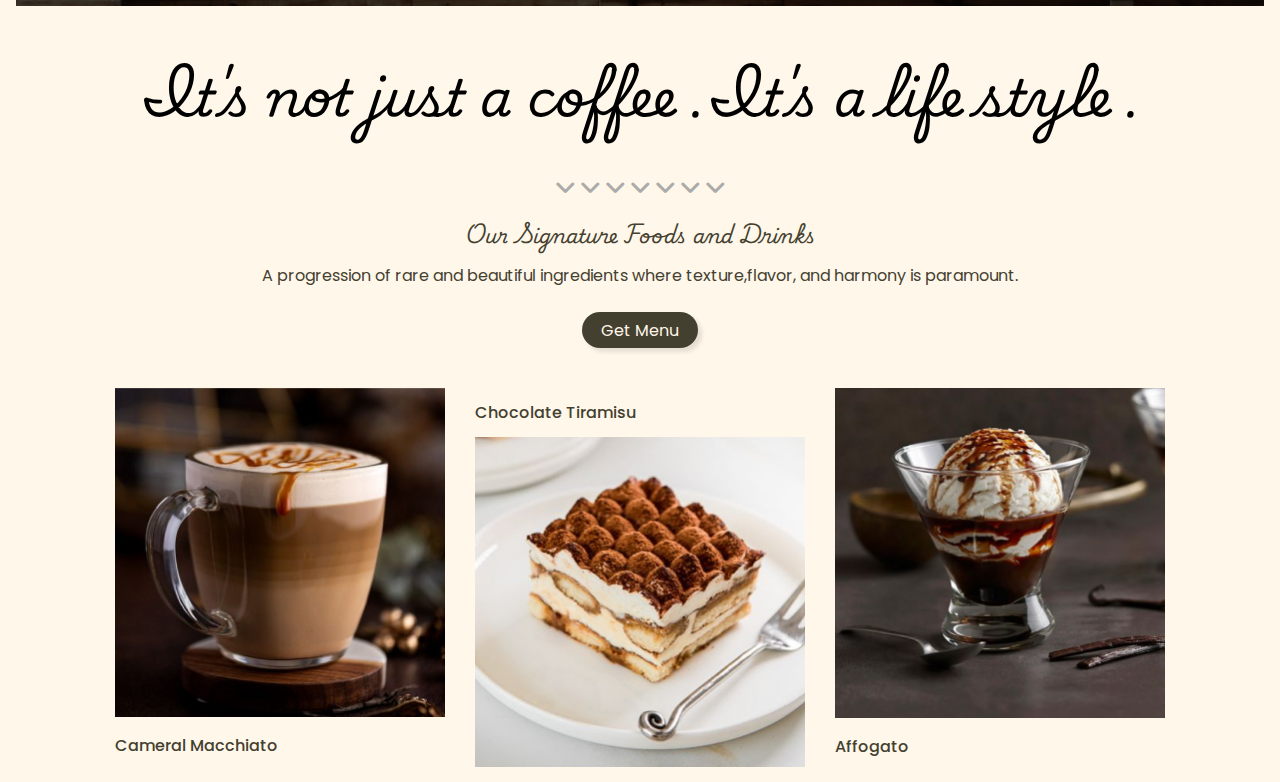
==== commit ad2e2d1f: "0.0..3v" ====
--- a/index.html
+++ b/index.html
@@ -105,6 +105,7 @@
             </p>
             <button class="btn-menu">Get Menu</button>
           </div>
+          <!-- menu image section -->
           <div class="menu-img">
             <div class="img-container">
               <img src="./assets/image/cameral.png" alt="cameral macchiato" />
@@ -121,6 +122,7 @@
             </div>
           </div>
         </div>
+        <!-- end of menu content -->
       </section>
       <!-- end of menu -->
     </main>
--- a/css/body.css
+++ b/css/body.css
@@ -215,6 +215,7 @@
   justify-content: center;
   align-items: center;
   gap: 10px;
+  animation:fadeIn 2.2s ease-in-out;
 }
 .img-container {
   width: 330px;
@@ -226,7 +227,7 @@
   color: var(--btn-color);
   font-size: 1rem;
   font-family: var(--font-popping);
-  font-weight: 400;
+  font-weight: 450;
   text-transform: capitalize;
   margin: 12px 0;
 }
@@ -296,24 +297,18 @@
   .menu-img{
     width: 100%;
     display: flex;
-    flex-direction: column;
     justify-content: center;
     align-items: center;
   }
   .img-container{
     width: 100%;
     height: auto;
-    display: flex;
-    flex-direction: column;
-    align-items: center;
-    text-align: left;
-    margin:10px 0;
-  }
-  .img-pa{
-    display: none;
-  }
-  .img-para{
-    display: block;
+    margin:10px 10px;
+  }
+  .img-container img{
+    width: 100%;
+    height: auto;
+    object-fit: cover;
   }
 }
 /* responsive for mobile */
@@ -372,4 +367,28 @@
   .menu-details p {
     font-size: 1rem;
   }
-}
+  .menu-img {
+    width: 100%;
+    display: flex;
+    flex-direction: column;
+    justify-content: center;
+    align-items: center;
+  }
+  .img-container {
+    width: 50%;
+    height: auto;
+    margin: 10px 10px;
+    text-align: left;
+  }
+  .img-container img {
+    width: 100%;
+    height: auto;
+    object-fit: cover;
+  }
+  .img-pa{
+    display: none;
+  }
+  .img-para{
+    display: block;
+  }
+}
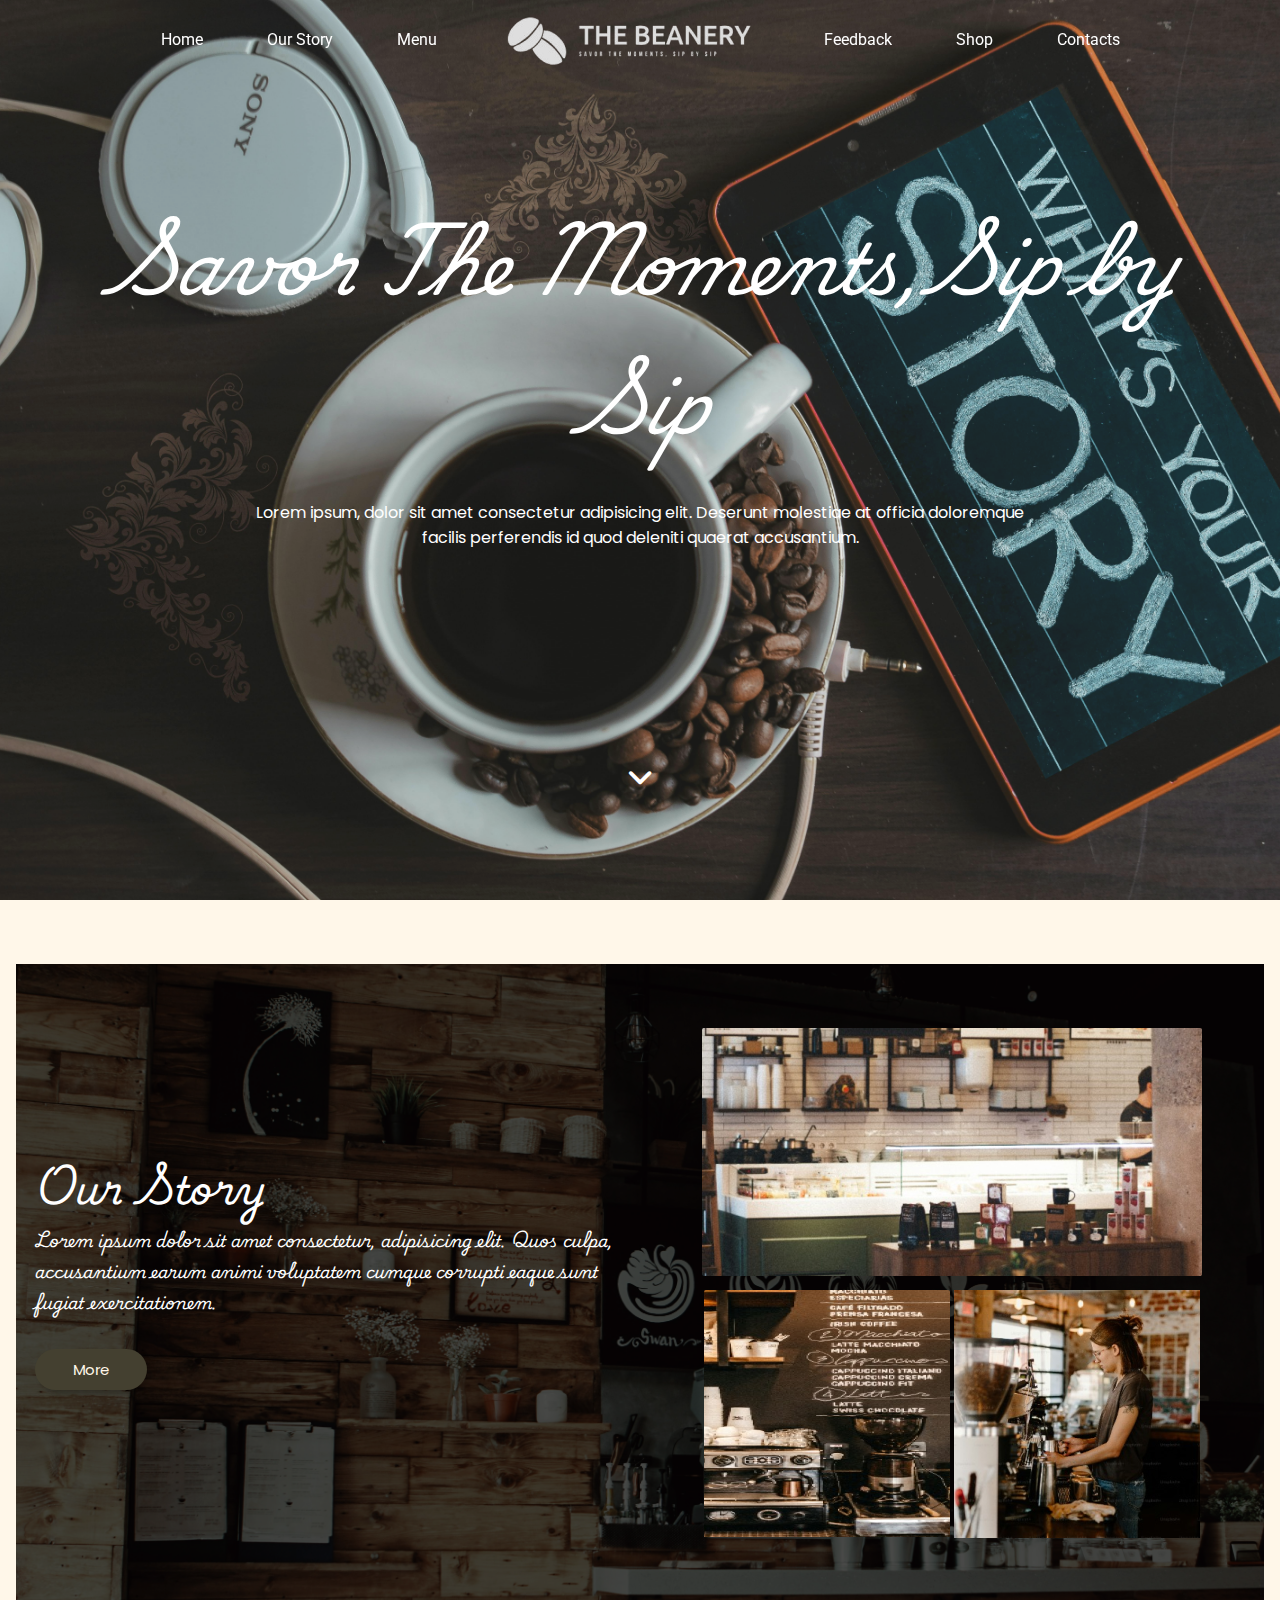
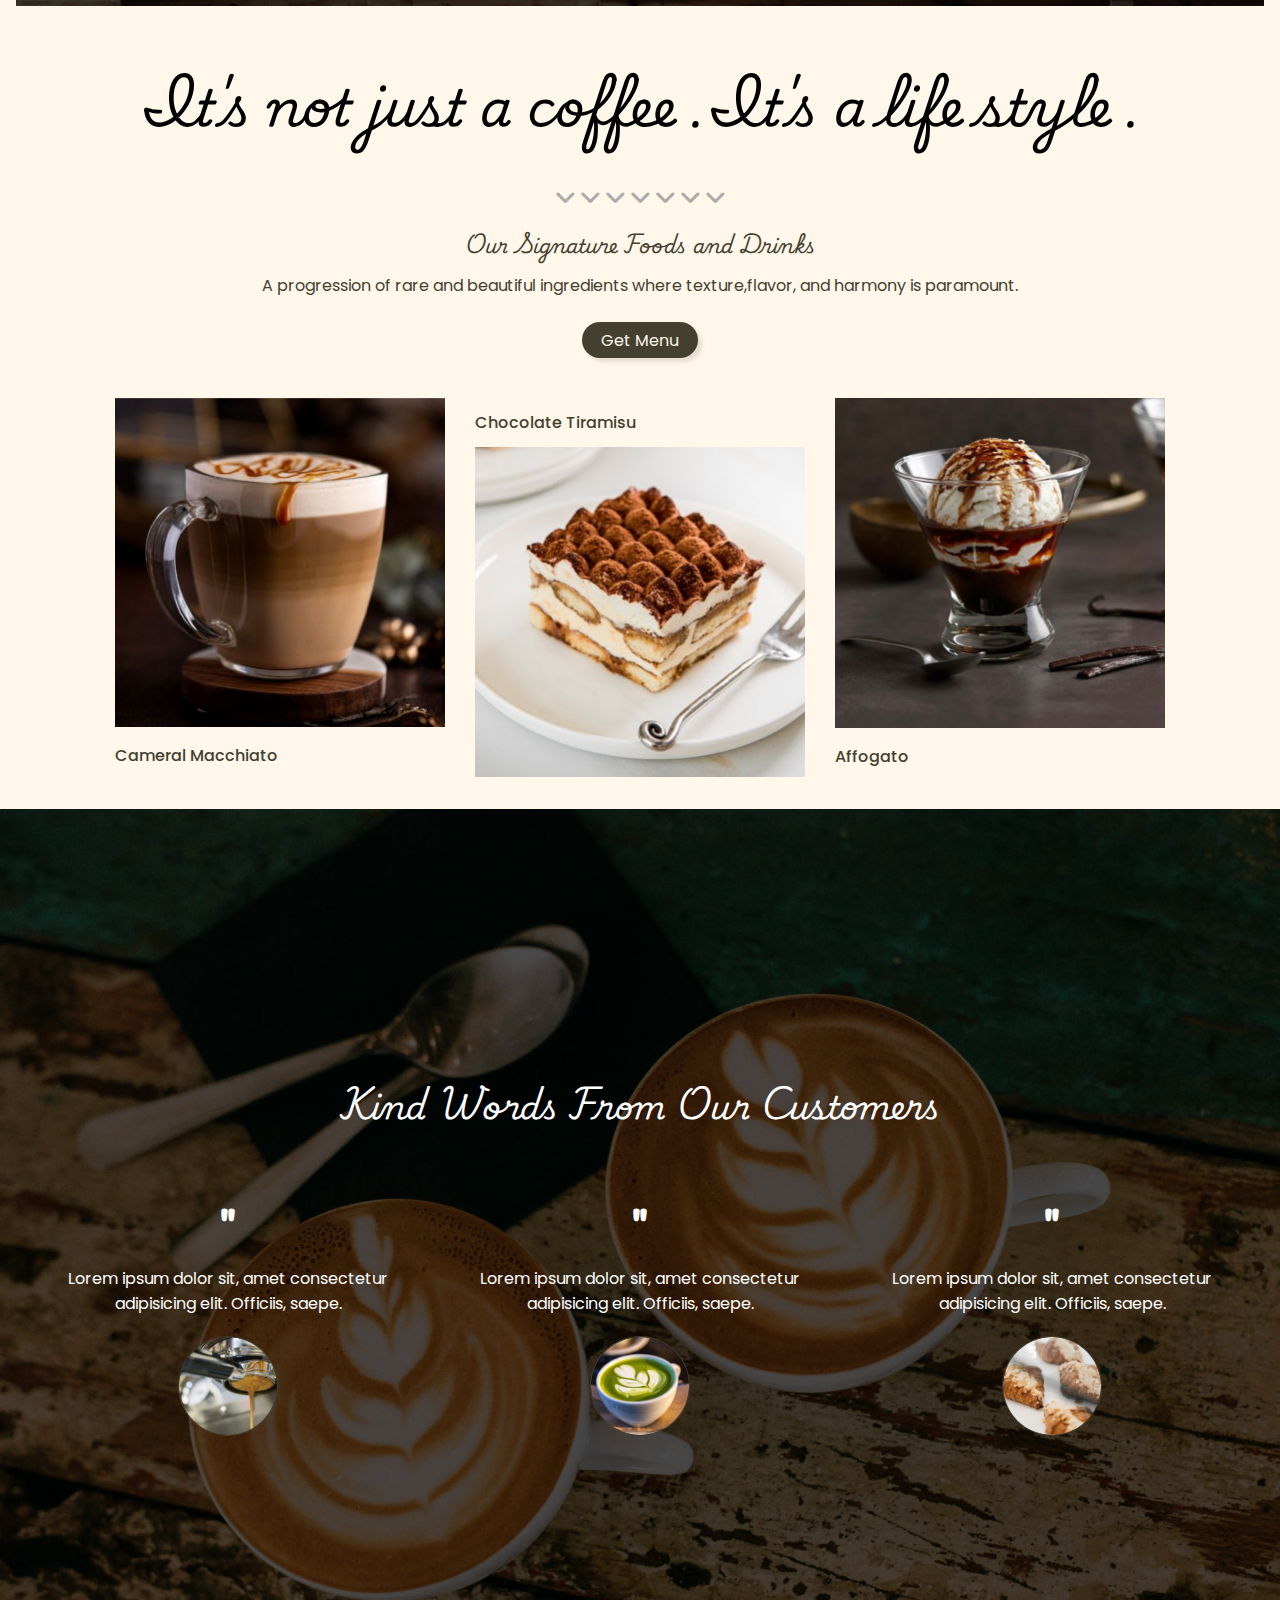
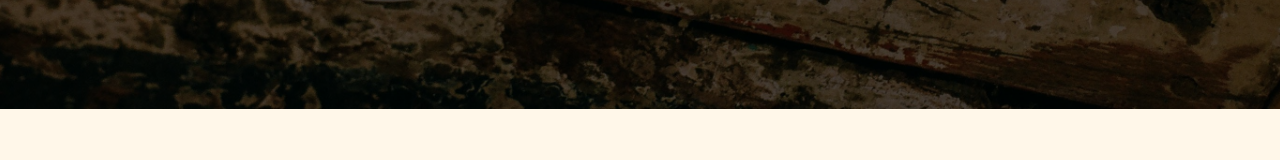
==== commit b89b8c3c: "complete feedback-part" ====
--- a/index.html
+++ b/index.html
@@ -32,7 +32,7 @@
             <li><a href="#story">Our Story</a></li>
             <li><a href="#menu">Menu</a></li>
             <img class="logo" src="./assets/logo/header-logo.png" alt="" />
-            <li><a href="#">Feedback</a></li>
+            <li><a href="#feedback">Feedback</a></li>
             <li><a href="#">Shop</a></li>
             <li><a href="#">Contacts</a></li>
           </ul>
@@ -113,7 +113,10 @@
             </div>
             <div class="img-container">
               <p class="img-pa">chocolate tiramisu</p>
-              <img src="./assets/image/chocolate.png" alt="chocolate tiramisu" />
+              <img
+                src="./assets/image/chocolate.png"
+                alt="chocolate tiramisu"
+              />
               <p class="img-para">chocolate tiramisu</p>
             </div>
             <div class="img-container">
@@ -125,6 +128,31 @@
         <!-- end of menu content -->
       </section>
       <!-- end of menu -->
+
+      <!-- start of Feedback part -->
+      <section id="feedback" class="feedback-container">
+        <div class="feedback-title">
+          <h2>Kind Words From Our Customers</h2>
+        </div>
+        <div class="message">
+          <div class="feedback-1">
+            <h2>"</h2>
+            <p>Lorem ipsum dolor sit, amet consectetur adipisicing elit. Officiis, saepe.</p>
+            <img src="./assets/icon/profile-1.png" alt="profile-1" class="profile">
+          </div>
+          <div class="feedback-1">
+            <h2>"</h2>
+            <p>Lorem ipsum dolor sit, amet consectetur adipisicing elit. Officiis, saepe.</p>
+            <img src="./assets/icon/profile-2.png" alt="profile-22" class="profile">
+          </div>
+          <div class="feedback-1">
+            <h2>"</h2>
+            <p>Lorem ipsum dolor sit, amet consectetur adipisicing elit. Officiis, saepe.</p>
+            <img src="./assets/icon/profile-3.png" alt="profile-3" class="profile">
+            
+          </div>
+        </div>
+      </section>
     </main>
     <footer></footer>
   </body>
--- a/css/body.css
+++ b/css/body.css
@@ -1,6 +1,6 @@
 @import url("./nav-bar.css");
 @import url("./animation.css");
-
+@import url("https://fonts.googleapis.com/css2?family=Potta+One&display=swap");
 :root {
   --font-roboto: "Roboto", sans-serif;
   --font-popping: "Poppins", sans-serif;
@@ -14,6 +14,7 @@
   --container-width-md: 90%;
   --container-width-sm: 98%;
   --transition: all 400ms ease;
+  --font-potta-command: "Potta One", cursive;
 }
 body {
   width: 100%;
@@ -29,7 +30,7 @@
   align-items: center;
   background-color: var(--coffee);
   animation: slideInFromBottom 1.5s ease-in-out;
-  gap: 20px;
+  gap: 30px;
   padding: 2rem 0;
 }
 /* start of story */
@@ -215,7 +216,7 @@
   justify-content: center;
   align-items: center;
   gap: 10px;
-  animation:fadeIn 2.2s ease-in-out;
+  animation: fadeIn 2.2s ease-in-out;
 }
 .img-container {
   width: 330px;
@@ -239,6 +240,84 @@
 .img-para {
   display: none;
 }
+
+/* end of menu */
+/* start of feedback part */
+.feedback-container {
+  width: 100%;
+  min-height: 100vh;
+  position: relative;
+  background-image: url("../assets/image/feedback-bg.jpg");
+  background-position: center;
+  background-repeat: no-repeat;
+  background-size: cover;
+  display: flex;
+  flex-direction: column;
+  justify-content: center;
+  align-items: center;
+  text-align: center;
+  margin: 1.2rem;
+  animation: fadeIn 1.5s ease-in-out;
+}
+.feedback-container::before {
+  content: "";
+  position: absolute;
+  top: 0;
+  left: 0;
+  width: 100%;
+  height: 100%;
+  background-color: rgba(0, 0, 0, 0.7);
+  z-index: 1;
+}
+.feedback-title,
+.message {
+  margin: 2rem;
+  z-index: 3;
+}
+.feedback-title h2 {
+  font-family: var(--font-playwrite);
+  animation: slideInFromLeft 1.5s ease-in-out;
+  font-size: 2rem;
+  margin-bottom: 1rem;
+}
+/* message part */
+.message {
+  display: flex;
+  flex-direction: row;
+  justify-content: center;
+  align-items: center;
+  gap: 20px;
+  padding: 1rem;
+  margin: 0 1rem;
+  animation: fadeIn 1.5s ease-in-out;
+}
+.feedback-1 {
+  width: 100%;
+  height: 100%;
+  display: flex;
+  flex-direction: column;
+  justify-content: center;
+  align-items: center;
+  text-align: center;
+  gap: 20px;
+  margin-bottom: 1.5rem;
+}
+.feedback-1 h2 {
+  font-family: var(--font-potta-command);
+  font-size: 2rem;
+}
+.feedback-1 p {
+  font-family: var(--font-popping);
+  font-size: 1rem;
+}
+.feedback-1 img {
+  width: 100px;
+  height: 100px;
+  border: 1px solid var(--btn-color);
+  border-radius: 50%;
+  object-fit: cover;
+}
+/* end of feedback part */
 /* responsive for tablet */
 @media screen and (max-width: 1024px) {
   .main-container {
@@ -294,18 +373,18 @@
     align-items: center;
     flex-direction: row;
   }
-  .menu-img{
-    width: 100%;
-    display: flex;
-    justify-content: center;
-    align-items: center;
-  }
-  .img-container{
-    width: 100%;
-    height: auto;
-    margin:10px 10px;
-  }
-  .img-container img{
+  .menu-img {
+    width: 100%;
+    display: flex;
+    justify-content: center;
+    align-items: center;
+  }
+  .img-container {
+    width: 100%;
+    height: auto;
+    margin: 10px 10px;
+  }
+  .img-container img {
     width: 100%;
     height: auto;
     object-fit: cover;
@@ -385,10 +464,26 @@
     height: auto;
     object-fit: cover;
   }
-  .img-pa{
+  .img-pa {
     display: none;
   }
-  .img-para{
+  .img-para {
     display: block;
   }
-}
+  /* message-part */
+  .feedback-title h2 {
+    font-size: 1.3rem;
+    animation: slideInFromLeft 2.2s ease-in-out;
+  }
+  .message {
+    width: 100%;
+    display: flex;
+    flex-direction: column;
+    justify-content: center;
+    align-items: center;
+    gap: 20px;
+    padding: 1.5rem;
+    margin: 0 1.5rem;
+    animation: fadeIn 1.5s ease-in-out;
+  }
+}
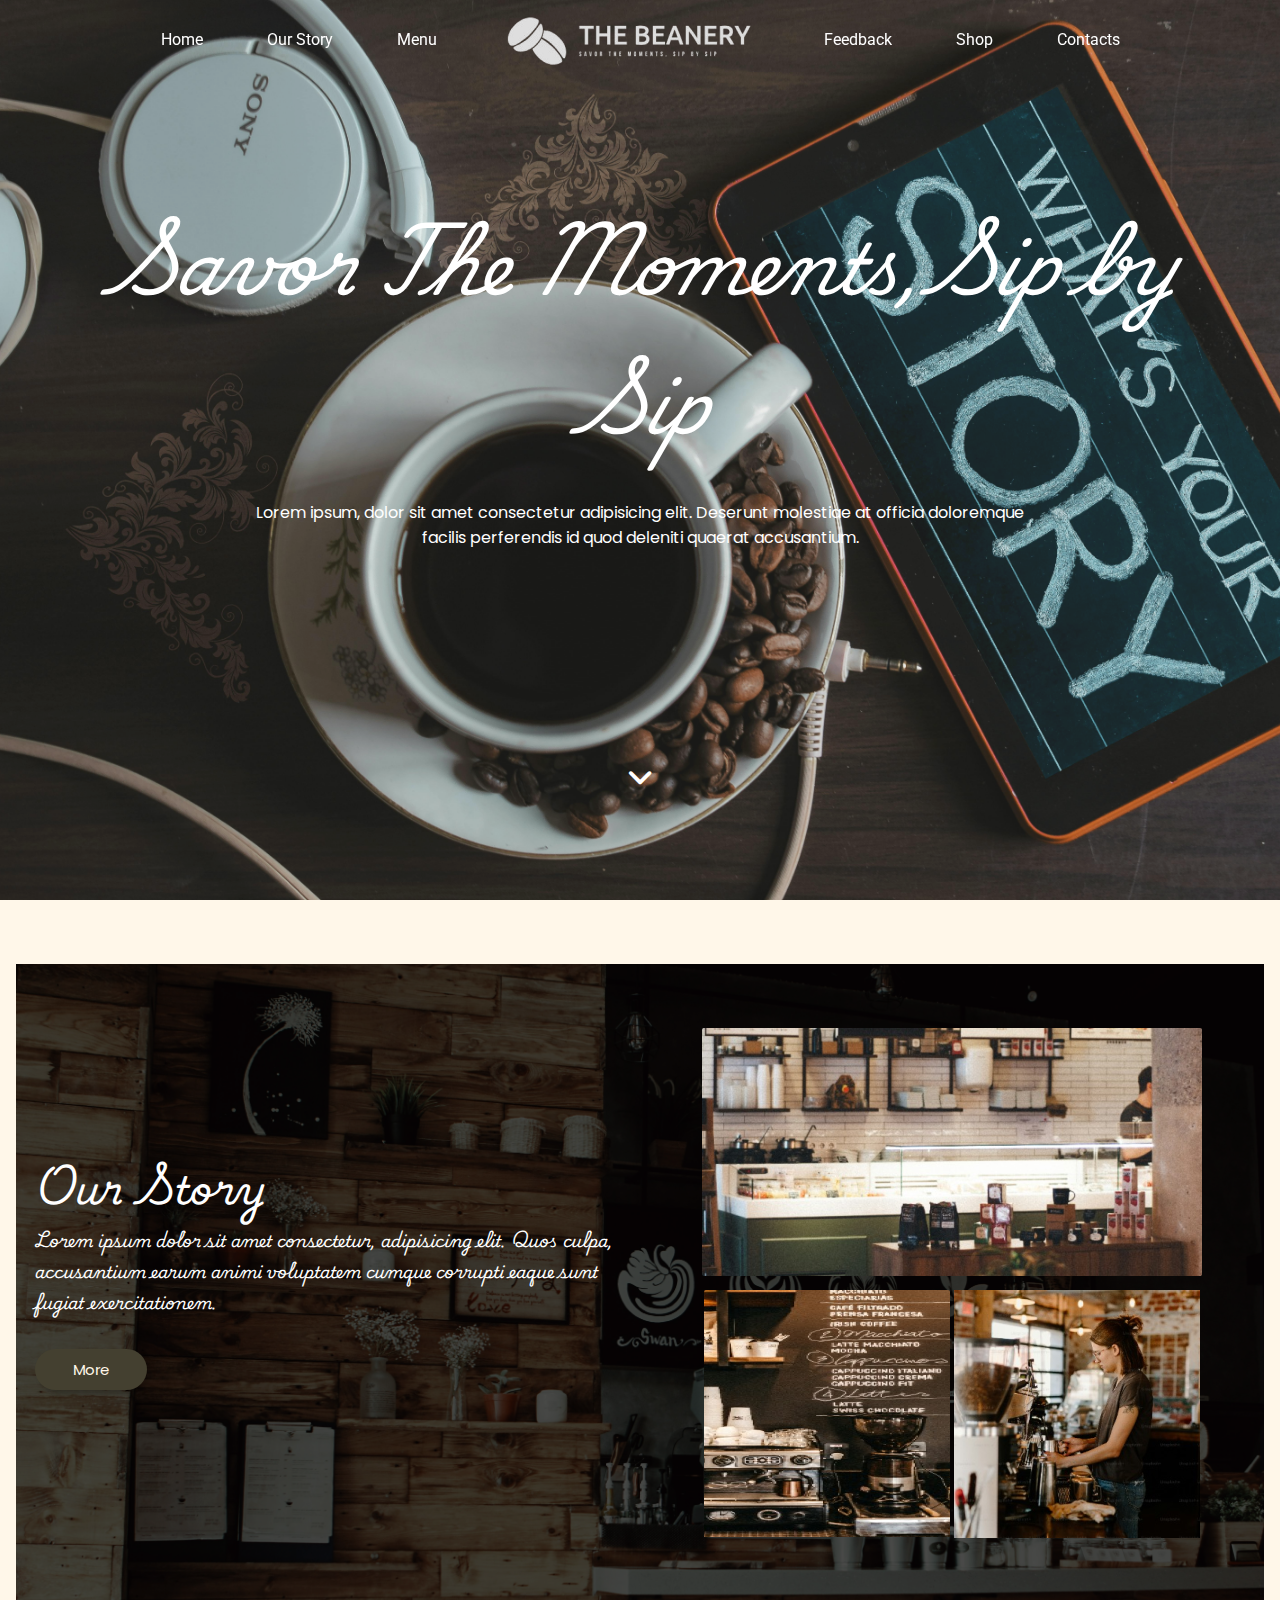
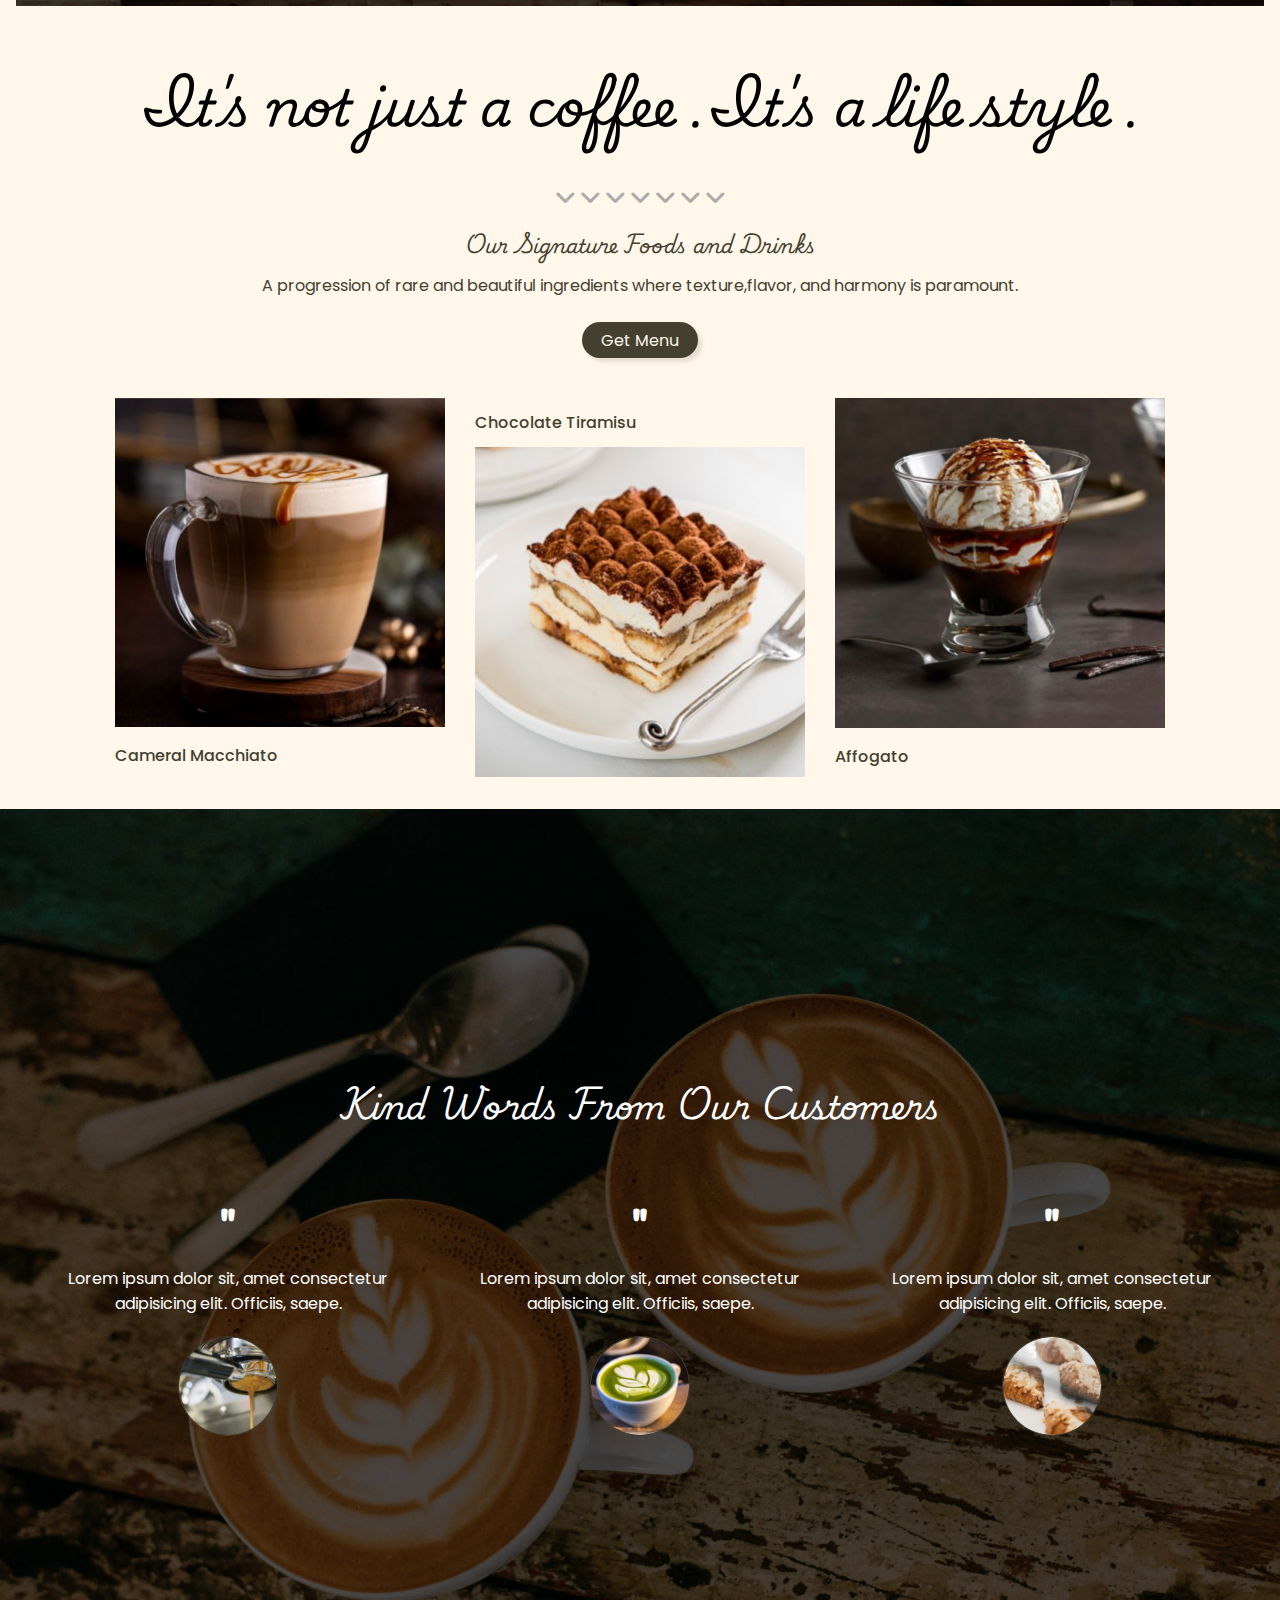
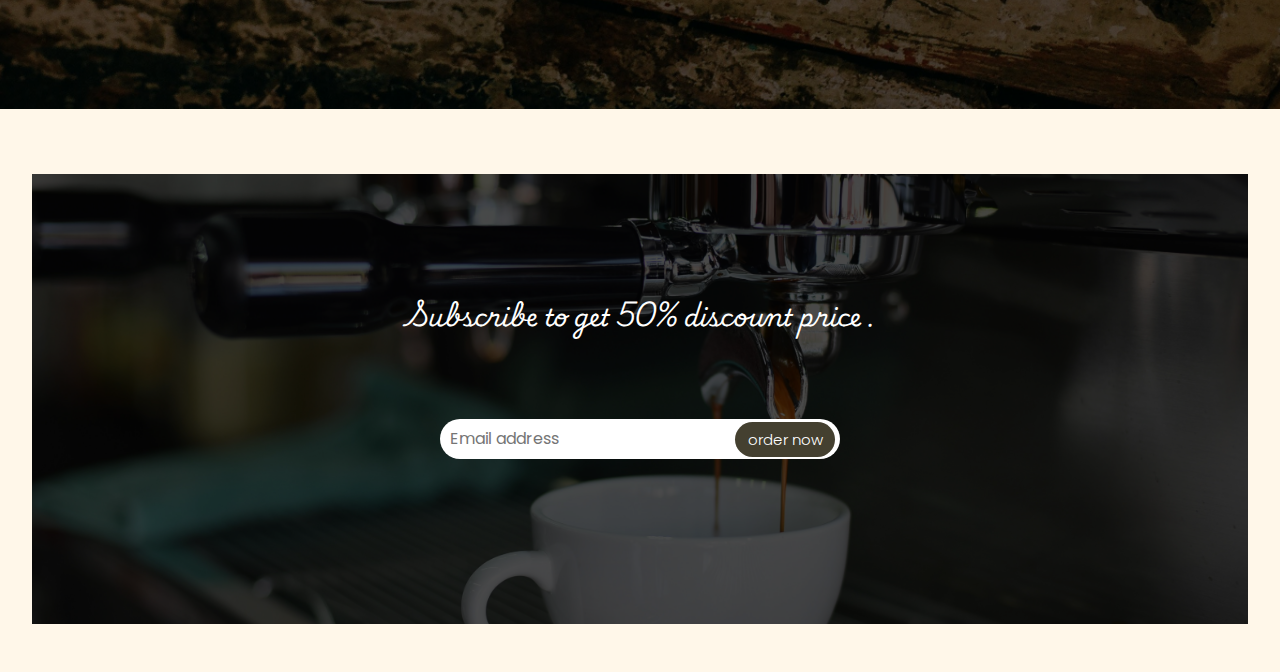
==== commit 92ebc999: "complete input email-part" ====
--- a/index.html
+++ b/index.html
@@ -15,7 +15,7 @@
     />
     <link rel="icon" type="image/png" href="./assets/icon/bean.png" />
     <script src="./js/click-btn.js" defer></script>
-
+    <script src="./js/subscribe.js" defer></script>
     <title>THE BEANERY.shop</title>
   </head>
   <body id="top">
@@ -33,7 +33,7 @@
             <li><a href="#menu">Menu</a></li>
             <img class="logo" src="./assets/logo/header-logo.png" alt="" />
             <li><a href="#feedback">Feedback</a></li>
-            <li><a href="#">Shop</a></li>
+            <li><a href="#shop">Shop</a></li>
             <li><a href="#">Contacts</a></li>
           </ul>
           <button id="open-menu-btn"><i class="fa-solid fa-bars"></i></button>
@@ -137,22 +137,52 @@
         <div class="message">
           <div class="feedback-1">
             <h2>"</h2>
-            <p>Lorem ipsum dolor sit, amet consectetur adipisicing elit. Officiis, saepe.</p>
-            <img src="./assets/icon/profile-1.png" alt="profile-1" class="profile">
+            <p>
+              Lorem ipsum dolor sit, amet consectetur adipisicing elit.
+              Officiis, saepe.
+            </p>
+            <img
+              src="./assets/icon/profile-1.png"
+              alt="profile-1"
+              class="profile"
+            />
           </div>
           <div class="feedback-1">
             <h2>"</h2>
-            <p>Lorem ipsum dolor sit, amet consectetur adipisicing elit. Officiis, saepe.</p>
-            <img src="./assets/icon/profile-2.png" alt="profile-22" class="profile">
+            <p>
+              Lorem ipsum dolor sit, amet consectetur adipisicing elit.
+              Officiis, saepe.
+            </p>
+            <img
+              src="./assets/icon/profile-2.png"
+              alt="profile-22"
+              class="profile"
+            />
           </div>
           <div class="feedback-1">
             <h2>"</h2>
-            <p>Lorem ipsum dolor sit, amet consectetur adipisicing elit. Officiis, saepe.</p>
-            <img src="./assets/icon/profile-3.png" alt="profile-3" class="profile">
-            
+            <p>
+              Lorem ipsum dolor sit, amet consectetur adipisicing elit.
+              Officiis, saepe.
+            </p>
+            <img
+              src="./assets/icon/profile-3.png"
+              alt="profile-3"
+              class="profile"
+            />
           </div>
         </div>
       </section>
+      <!-- end of Feedback part -->
+      <!-- start of shop-subscription -->
+      <section id="shop" class="subscribe-container">
+        <h2>Subscribe to get 50% discount price .</h2>
+        <div class="email-part">
+          <input id="email-input" type="email" placeholder="Email address" />
+          <button class="order-btn" onclick="subscribe()">order now</button>
+        </div>
+      </section>
+      <!-- end of shop-subscription -->
     </main>
     <footer></footer>
   </body>
--- a/css/body.css
+++ b/css/body.css
@@ -318,6 +318,88 @@
   object-fit: cover;
 }
 /* end of feedback part */
+
+/* start of subscription part */
+.subscribe-container {
+  width: 95%;
+  min-height: 50vh;
+  position: relative;
+  background-image: url("/assets/image/subscribe-bg.jpg");
+  background-position: center;
+  background-repeat: no-repeat;
+  background-size: cover;
+  display: flex;
+  flex-direction: column;
+  justify-content: center;
+  align-items: center;
+  text-align: center;
+  margin: 1rem;
+}
+.subscribe-container::before {
+  content: "";
+  position: absolute;
+  top: 0;
+  left: 0;
+  width: 100%;
+  height: 100%;
+  background-color: rgba(0, 0, 0, 0.7);
+  z-index: 1;
+}
+.subscribe-container h2,
+.email-part{
+  z-index: 3;
+}
+.subscribe-container h2{
+  font-family: var(--font-playwrite);
+  animation: slideInFromLeft 1.5s ease-in-out;
+  font-size: 1.5rem;
+  margin: 1rem;
+}
+
+/* email to subscribe and order btn */
+.email-part{
+  position: relative;
+  display: inline-block;
+  margin: 2rem;
+}
+
+.email-part input{
+  width: 400px;
+  height: 40px;
+  border: none;
+  outline: none;
+  border-radius: 25px;
+  padding-left: 10px;
+  font-family: var(--font-popping);
+  font-size: 1rem;
+  margin: 2rem 0;
+}
+
+.email-part button{
+  position: absolute;
+  right: 0;
+  top: 0;
+  width: 100px;
+  height: 35px;
+  border: none;
+  outline: none;
+  border-radius: 25px;
+  font-family: var(--font-popping);
+  font-size: 15px;
+  font-weight: 300;
+  background-color: var(--btn-color);
+  color: var(--white);
+  cursor: pointer;
+  margin: 2.2rem 5px;
+  transition: var(--transition);
+}
+
+.email-part button:hover{
+  background-color: var(--pale-white);
+  color: var(--coffee);
+}
+/* end of subscription part */
+
 /* responsive for tablet */
 @media screen and (max-width: 1024px) {
   .main-container {
@@ -486,4 +568,11 @@
     margin: 0 1.5rem;
     animation: fadeIn 1.5s ease-in-out;
   }
-}
+  /* email-part */
+  .subscribe-container h2 {
+    font-size: 1.1rem;
+  }
+  .email-part input{
+    width: 300px;
+  }
+}
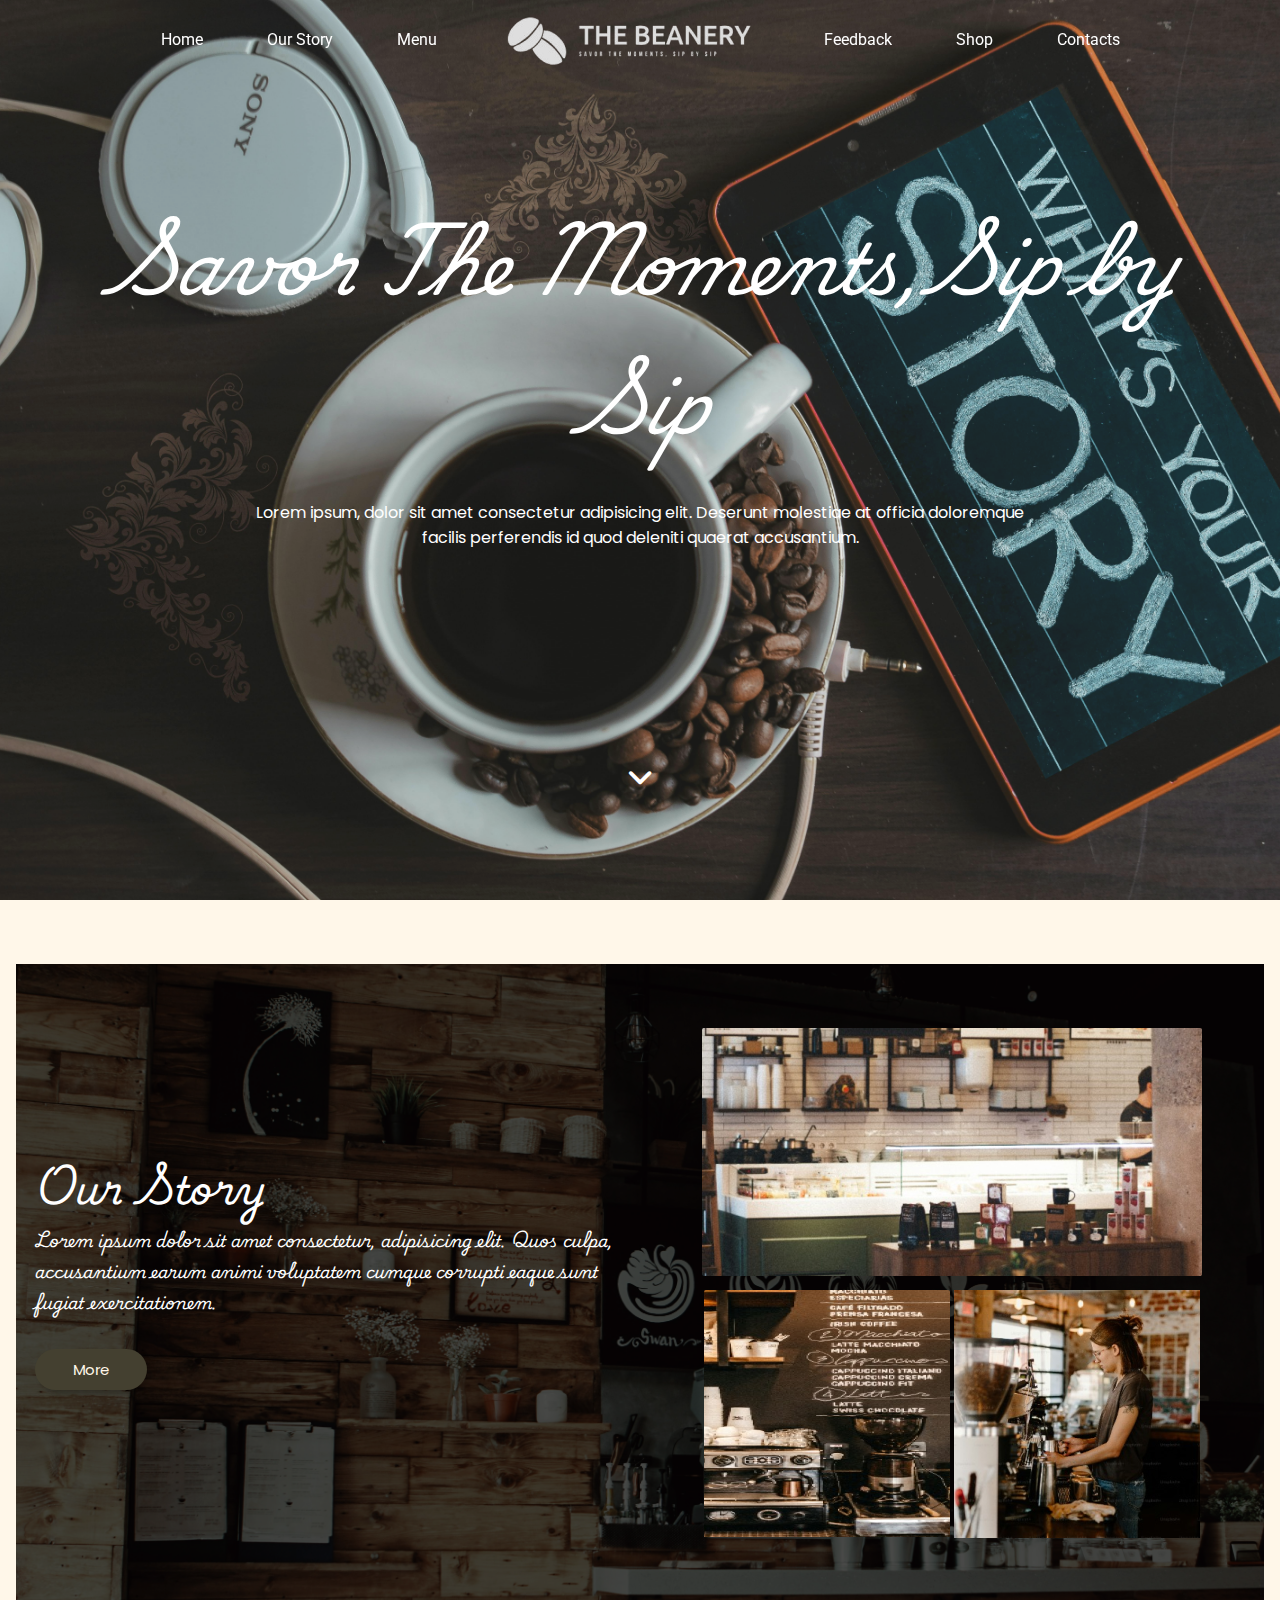
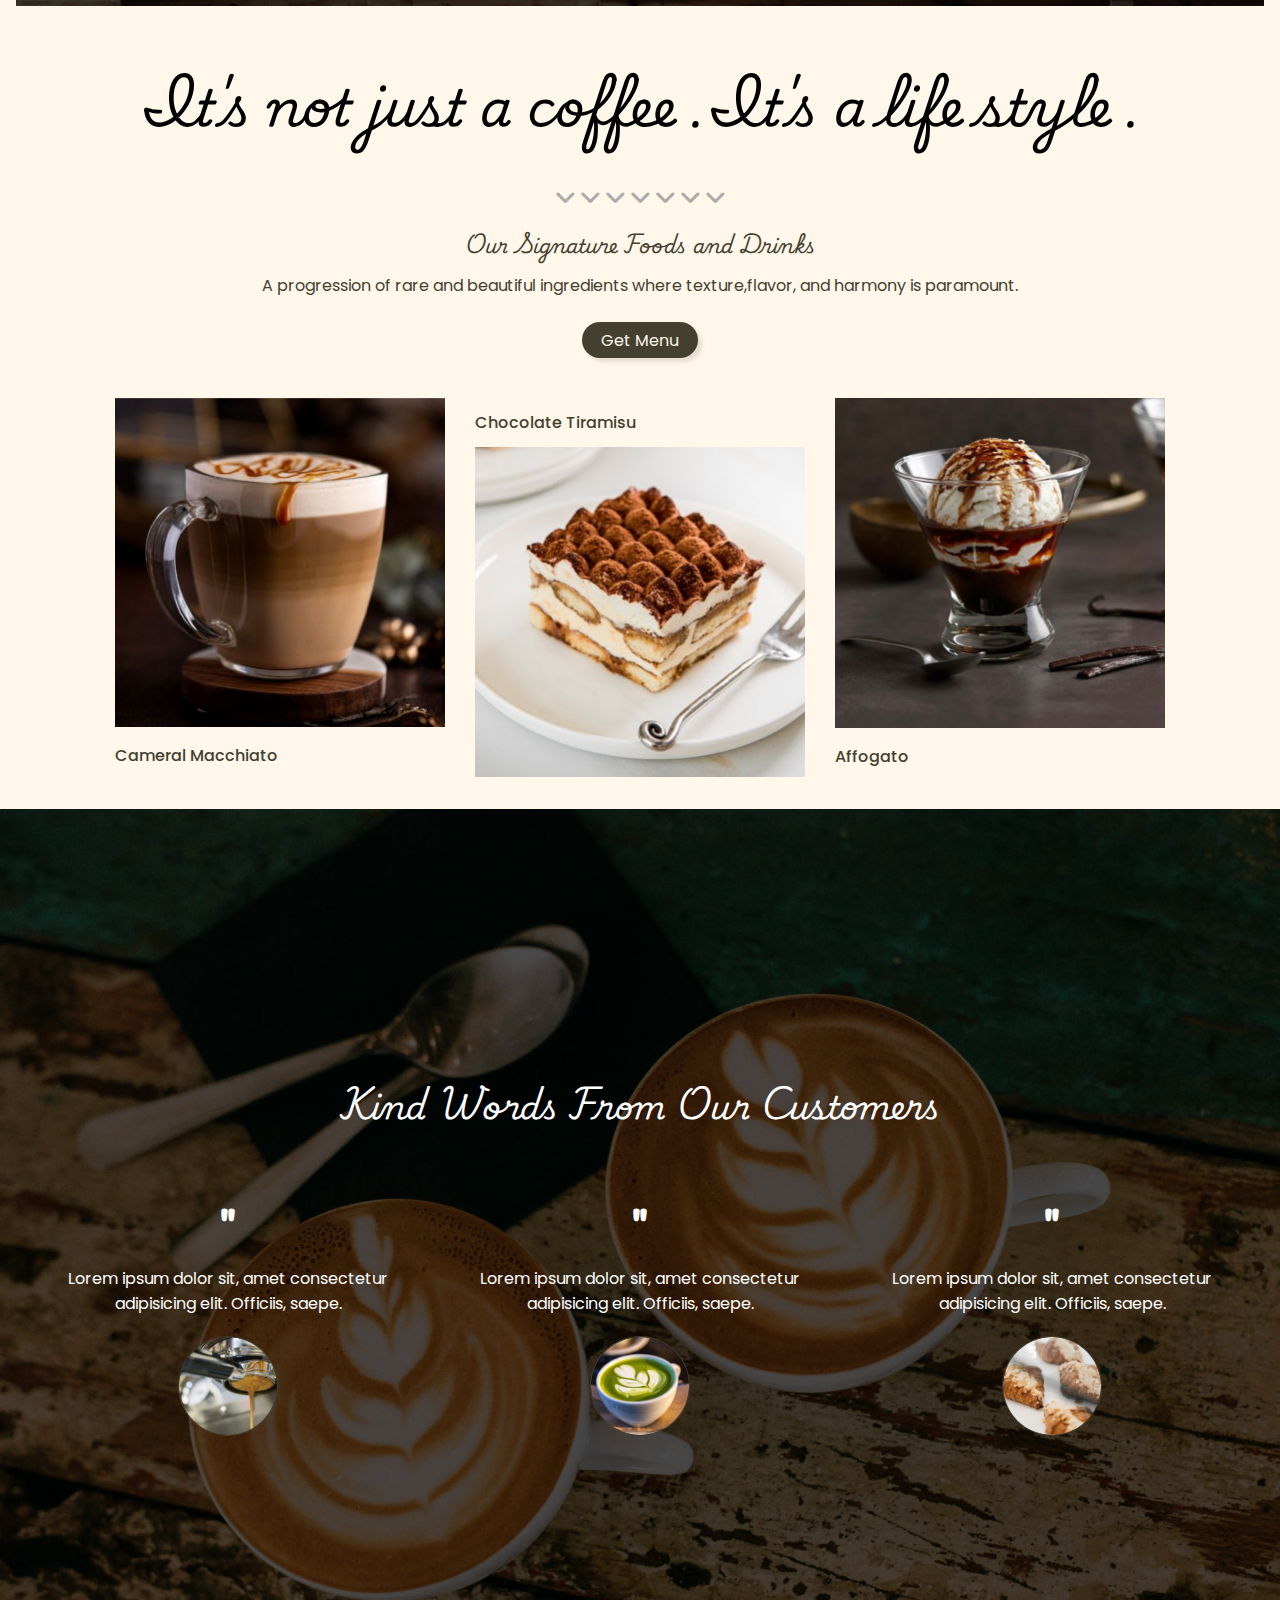
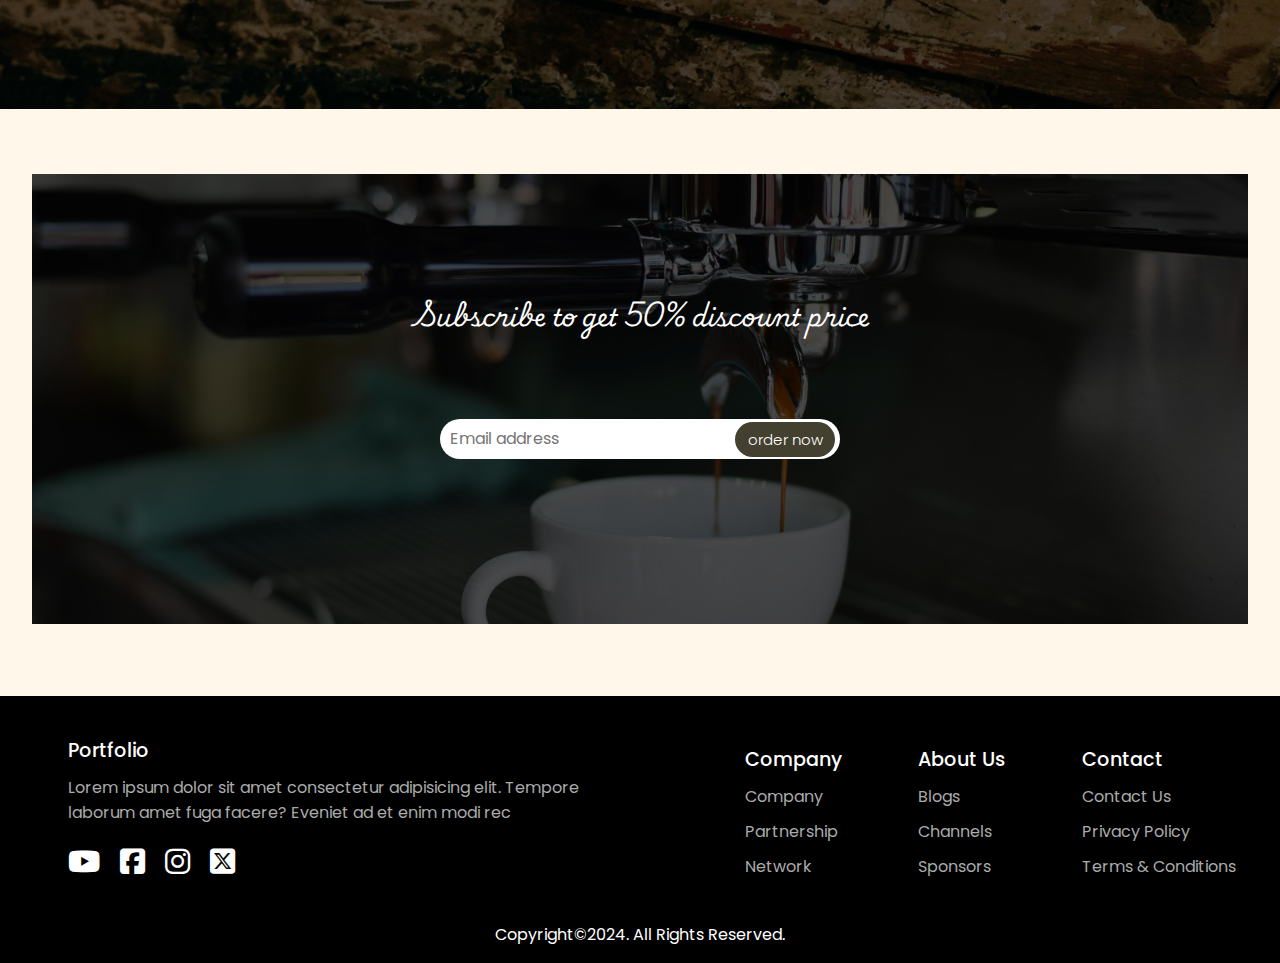
==== commit f7832c85: "complete website" ====
--- a/index.html
+++ b/index.html
@@ -34,7 +34,7 @@
             <img class="logo" src="./assets/logo/header-logo.png" alt="" />
             <li><a href="#feedback">Feedback</a></li>
             <li><a href="#shop">Shop</a></li>
-            <li><a href="#">Contacts</a></li>
+            <li><a href="#contact">Contacts</a></li>
           </ul>
           <button id="open-menu-btn"><i class="fa-solid fa-bars"></i></button>
           <button id="close-menu-btn"><i class="fa-solid fa-xmark"></i></button>
@@ -176,7 +176,7 @@
       <!-- end of Feedback part -->
       <!-- start of shop-subscription -->
       <section id="shop" class="subscribe-container">
-        <h2>Subscribe to get 50% discount price .</h2>
+        <h2>Subscribe to get 50% discount price</h2>
         <div class="email-part">
           <input id="email-input" type="email" placeholder="Email address" />
           <button class="order-btn" onclick="subscribe()">order now</button>
@@ -184,6 +184,44 @@
       </section>
       <!-- end of shop-subscription -->
     </main>
-    <footer></footer>
+    <!-- end of main -->
+     <!-- start of footer -->
+    <footer id="contact" class="footer-container">
+      <!-- row containers -->
+        <!-- four div -->
+        <div class="row-container">
+          <div class="portfolio-part">
+            <h2>Portfolio</h2>
+            <p>Lorem ipsum dolor sit amet consectetur adipisicing elit. Tempore laborum amet fuga facere? Eveniet ad et enim modi rec </p>
+            <div class="social-icon">
+              <a href="#"><i class="fa-brands fa-youtube"></i></a>
+              <a href="#"><i class="fa-brands fa-square-facebook"></i></a>
+              <a href="#"><i class="fa-brands fa-instagram"></i></a>
+              <a href="#"><i class="fa-brands fa-square-x-twitter"></i></a>
+            </div>
+          </div>
+          <div class="company-part">
+            <h2>Company</h2>
+            <a href="#">Company</a>
+            <a href="#">Partnership</a>
+            <a href="#">Network</a>
+          </div>
+          <div class="social-part">
+            <h2>About Us</h2>
+            <a href="#">Blogs</a>
+            <a href="#">Channels</a>
+            <a href="#">Sponsors</a>
+          </div>
+          <div class="contact-part">
+            <h2>Contact</h2>
+            <a href="#">Contact Us</a>
+            <a href="#">Privacy Policy</a>
+            <a href="#">Terms & Conditions</a>
+          </div>
+        </div>
+      <!-- end of row containers -->
+       <p>Copyright©2024. All Rights Reserved.</p>
+    </footer>
+    <!-- end of footer -->
   </body>
 </html>
--- a/css/body.css
+++ b/css/body.css
@@ -13,7 +13,7 @@
   --container-width-lg: 82%;
   --container-width-md: 90%;
   --container-width-sm: 98%;
-  --transition: all 400ms ease;
+  --transition: all 400ms ease-in-out;
   --font-potta-command: "Potta One", cursive;
 }
 body {
@@ -324,7 +324,7 @@
   width: 95%;
   min-height: 50vh;
   position: relative;
-  background-image: url("/assets/image/subscribe-bg.jpg");
+  background-image: url("../assets/image/subscribe-bg.jpg");
   background-position: center;
   background-repeat: no-repeat;
   background-size: cover;
@@ -346,10 +346,11 @@
   z-index: 1;
 }
 .subscribe-container h2,
-.email-part{
+.email-part {
   z-index: 3;
 }
-.subscribe-container h2{
+
+.subscribe-container h2 {
   font-family: var(--font-playwrite);
   animation: slideInFromLeft 1.5s ease-in-out;
   font-size: 1.5rem;
@@ -357,13 +358,13 @@
 }
 
 /* email to subscribe and order btn */
-.email-part{
+.email-part {
   position: relative;
   display: inline-block;
   margin: 2rem;
 }
 
-.email-part input{
+.email-part input {
   width: 400px;
   height: 40px;
   border: none;
@@ -375,7 +376,7 @@
   margin: 2rem 0;
 }
 
-.email-part button{
+.email-part button {
   position: absolute;
   right: 0;
   top: 0;
@@ -394,12 +395,108 @@
   transition: var(--transition);
 }
 
-.email-part button:hover{
+.email-part button:hover {
   background-color: var(--pale-white);
   color: var(--coffee);
 }
 /* end of subscription part */
 
+/* ------------footer--------------- */
+.footer-container {
+  width: 100%;
+  height: auto;
+  background-color:black;
+  color: var(--white);
+  display: flex;
+  flex-direction: column;
+  justify-content: center;
+  align-items: center;
+  text-align: left;
+  font-family: var(--font-popping);
+  gap: 10px;
+  padding: 1rem;
+  margin: 1.5rem 0;
+}
+.row-container {
+  width: 100%;
+  display: flex;
+  flex-direction: row;
+  justify-content: space-around;
+  align-items: center;
+  text-align: left;
+  gap: 20px;
+}
+.footer-container div h2 {
+  font-size: 1.2rem;
+  font-weight: 500;
+}
+.footer-container p{
+  color: var(--white);
+}
+.footer-container div p {
+  font-size: 1rem;
+  color: var(--pale-white);
+}
+.footer-container div a{
+  color: var(--pale-white);
+  font-size: 1rem;
+  text-decoration: none;
+  transition: var(--transition)
+}
+/* portfolio part */
+.portfolio-part {
+  width: 50%;
+  display: flex;
+  flex-direction: column;
+  padding: 1.5rem;
+  text-align: left;
+  gap: 10px;
+}
+/* social-icons */
+.social-icon {
+  display: flex;
+  flex-direction: row;
+  align-items: center;
+  gap: 20px;
+}
+.social-icon i{
+  color: var(--white);
+  font-size: 1.8rem;
+  text-align: center;
+  padding: 12px 0;
+  cursor: pointer;
+  transition: var(--transition);
+}
+.social-icon i:hover{
+  color: var(--pale-white);
+}
+/* end of portfolio */
+/* company part */
+.company-part {
+  display: flex;
+  flex-direction: column;
+  text-align: left;
+  gap: 10px;
+}
+/* end of company part */
+/* about us part */
+.social-part{
+  display: flex;
+  flex-direction: column;
+  text-align: left;
+  gap: 10px;
+}
+/* end of about us part */
+
+/* contact part */
+.contact-part {
+  display: flex;
+  flex-direction: column;
+  text-align: left;
+  gap: 10px;
+}
+
+/* ------------end of footer--------------- */
 /* responsive for tablet */
 @media screen and (max-width: 1024px) {
   .main-container {
@@ -471,6 +568,56 @@
     height: auto;
     object-fit: cover;
   }
+  .footer-container {
+    width: 100%;
+    height: auto;
+    display: flex;
+    flex-direction: column;
+    text-align: left;
+    gap: 10px;
+    padding: 1rem;
+    margin: 1.5rem 0;
+  }
+  .row-container {
+    width: 100%;
+    display: flex;
+    flex-direction: column;
+    justify-content: center;
+    align-items: center;
+    text-align: left;
+    gap: 20px;
+  }
+  .portfolio-part {
+    width: 100%;
+    display: flex;
+    flex-direction: column;
+    padding: 1.5rem;
+    text-align: left;
+    gap: 10px;
+  }
+  .company-part {
+    width: 100%;
+    display: flex;
+    flex-direction: column;
+    padding: 1.5rem;
+    text-align: left;
+    gap: 10px;
+  }
+  .social-part{
+    width: 100%;
+    display: flex;
+    flex-direction: column;
+    padding: 1.5rem;
+    text-align: left;
+    gap: 10px;
+  }
+  .contact-part {
+    width: 100%;
+    display: flex;
+    flex-direction: column;
+    padding: 1.5rem;
+    text-align: left;
+    gap: 10px;
 }
 /* responsive for mobile */
 @media screen and (max-width: 600px) {
@@ -572,7 +719,12 @@
   .subscribe-container h2 {
     font-size: 1.1rem;
   }
-  .email-part input{
+  .email-part input {
     width: 300px;
   }
-}
+  .footer-container p{
+    font-size: 0.8rem;
+  }
+}
+  
+
